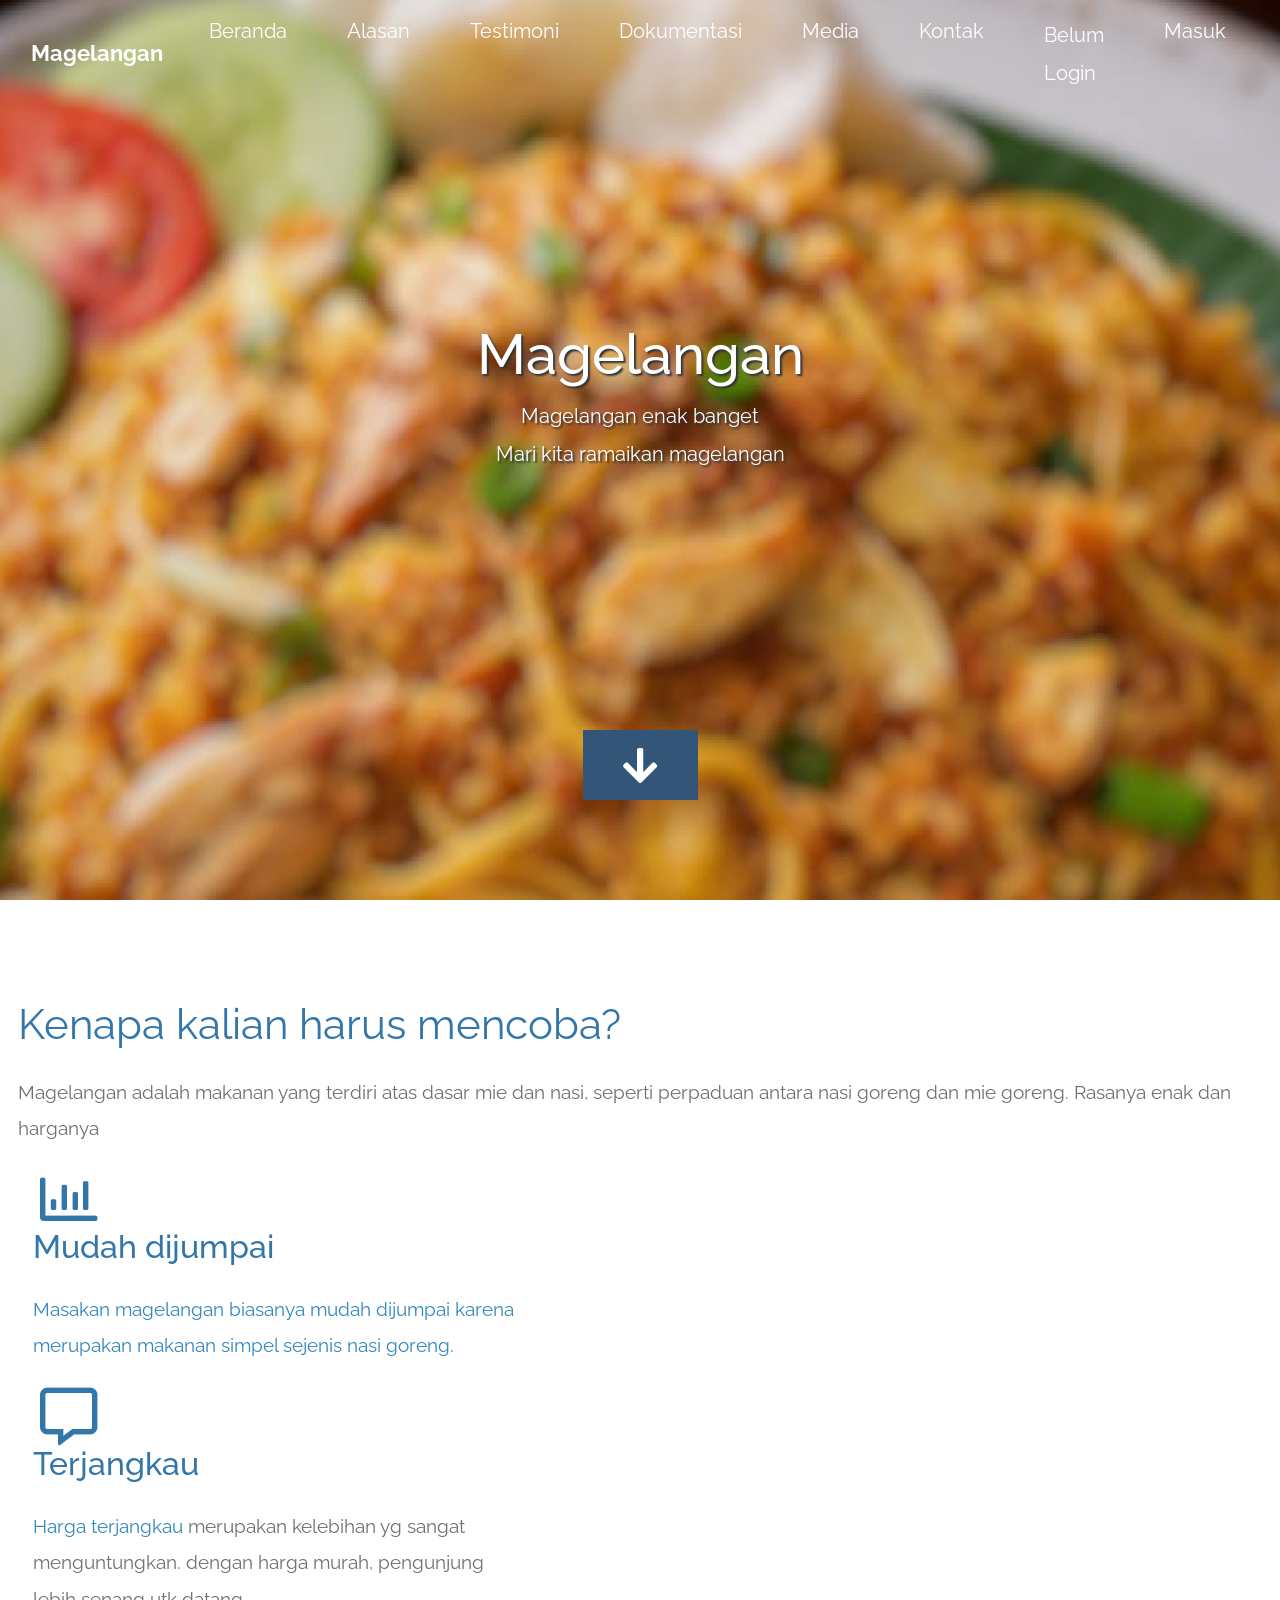
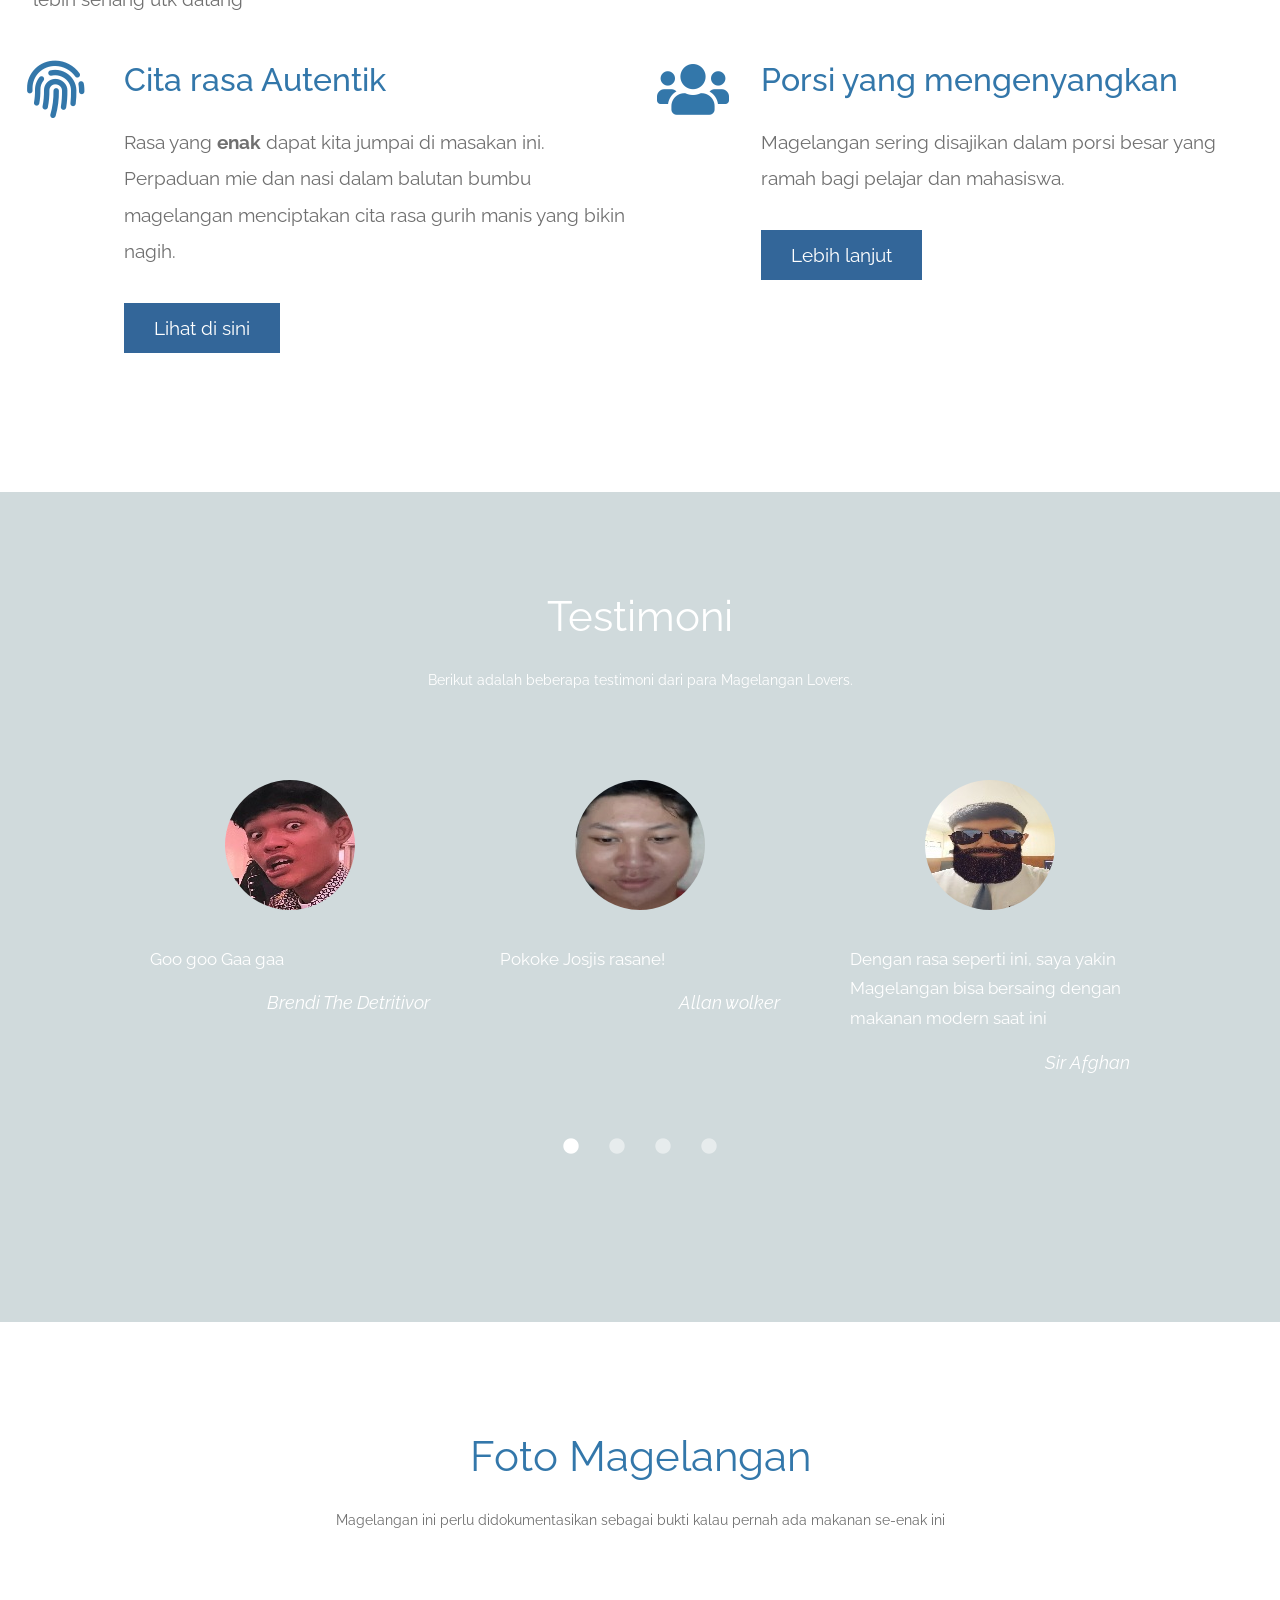
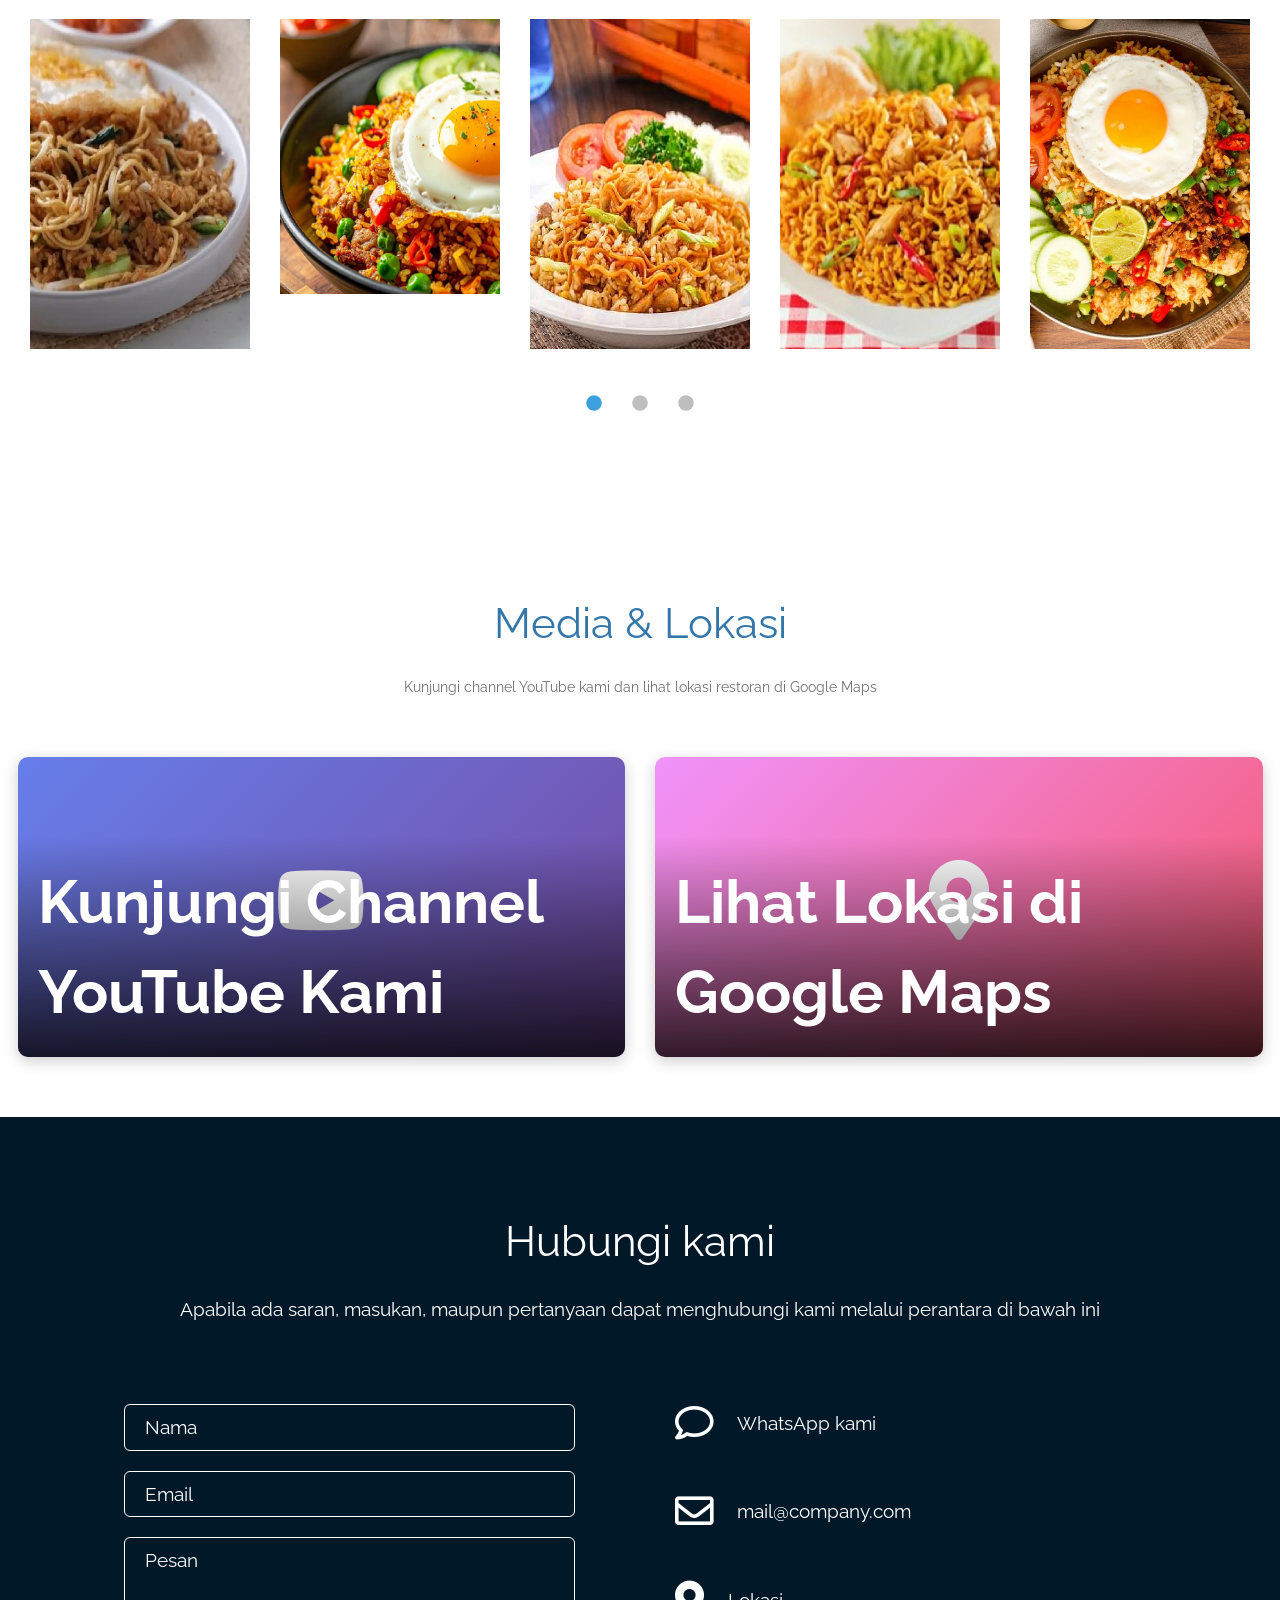
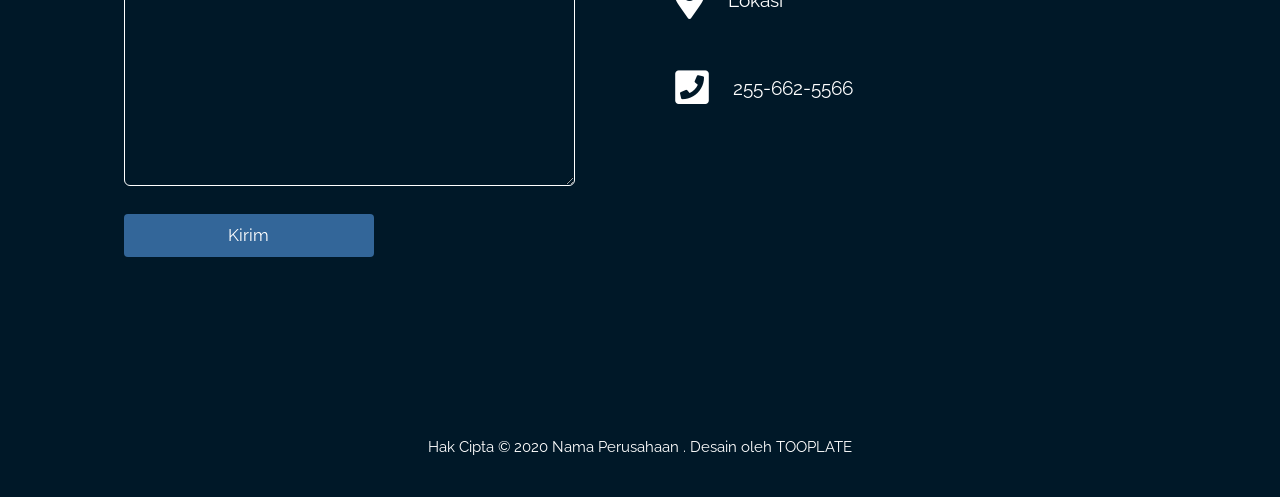
==== index.html @ ec965d28 "Tambahkan section Media & Lokasi dengan link YouTube dan Google Maps" ====
<!DOCTYPE html>
<html lang="id">
  <head>
    <meta charset="UTF-8" />
    <meta name="viewport" content="width=device-width, initial-scale=1.0" />
    <meta http-equiv="X-UA-Compatible" content="ie=edge" />
    <title>Website TA </title>
    <link rel="stylesheet" href="fontawesome-5.5/css/all.min.css" />
    <link rel="stylesheet" href="slick/slick.css">
    <link rel="stylesheet" href="slick/slick-theme.css">
    <link rel="stylesheet" href="magnific-popup/magnific-popup.css">
    <link rel="stylesheet" href="css/bootstrap.min.css" />
    <link rel="stylesheet" href="css/tooplate-infinite-loop.css" />
<!--
Tooplate 2117 Infinite Loop
https://www.tooplate.com/view/2117-infinite-loop
-->
    <style>
      /* Tambahan styling untuk section media */
      #media {
        padding-top: 60px;
        padding-bottom: 60px;
      }
      .media-container {
        display: grid;
        grid-template-columns: 1fr 1fr;
        gap: 30px;
        margin-top: 40px;
      }
      .media-item {
        position: relative;
        overflow: hidden;
        border-radius: 10px;
        box-shadow: 0 4px 15px rgba(0, 0, 0, 0.2);
        cursor: pointer;
        transition: transform 0.3s ease;
      }
      .media-item:hover {
        transform: scale(1.05);
      }
      .media-item iframe,
      .media-thumbnail {
        width: 100%;
        height: 300px;
        border: none;
      }
      .media-thumbnail {
        display: flex;
        align-items: center;
        justify-content: center;
        background-color: #f0f0f0;
        font-size: 60px;
        cursor: pointer;
        position: relative;
      }
      .media-thumbnail:hover::after {
        content: '';
        position: absolute;
        width: 100%;
        height: 100%;
        background-color: rgba(0, 0, 0, 0.2);
      }
      .media-label {
        position: absolute;
        bottom: 0;
        left: 0;
        right: 0;
        background: linear-gradient(to top, rgba(0, 0, 0, 0.8), transparent);
        color: white;
        padding: 20px;
        font-weight: bold;
      }
      @media (max-width: 768px) {
        .media-container {
          grid-template-columns: 1fr;
        }
      }
    </style>
    <script>
      function goLogin() {
        window.location.href = "login/index.html";
      }

      function keluar() {
        localStorage.removeItem("username");
        location.reload();
      }
    </script>
  </head>
  <body>    
    <!-- Hero section -->
    <section id="infinite" class="text-white tm-font-big tm-parallax">
      <!-- Navigation -->
      <nav class="navbar navbar-expand-md tm-navbar" id="tmNav">              
        <div class="container">   
          <div class="tm-next">
              <a href="#infinite" class="navbar-brand">Magelangan</a>
          </div>             
            
          <button class="navbar-toggler" type="button" data-toggle="collapse" data-target="#navbarSupportedContent" aria-controls="navbarSupportedContent" aria-expanded="false" aria-label="Beralih nav[...]
            <i class="fas fa-bars navbar-toggler-icon"></i>
          </button>
          <div class="collapse navbar-collapse" id="navbarSupportedContent">
            <ul class="navbar-nav ml-auto">
              <li class="nav-item">
                  <a class="nav-link tm-nav-link" href="#infinite">Beranda</a>
              </li>
              <li class="nav-item">
                  <a class="nav-link tm-nav-link" href="#whatwedo">Alasan</a>
              </li>
              <li class="nav-item">
                <a class="nav-link tm-nav-link" href="#testimonials">Testimoni</a>
              </li>
              <li class="nav-item">
                  <a class="nav-link tm-nav-link" href="#gallery">Dokumentasi</a>
              </li>
              <li class="nav-item">
                  <a class="nav-link tm-nav-link" href="#media">Media</a>
              </li>
              <li class="nav-item">
                  <a class="nav-link tm-nav-link" href="#contact">Kontak</a>
              </li>  
              <li class="nav-item">
                <p id="userInfo" class="nav-link tm-nav-link">Belum Login</p>
              </li>
              <li class="nav-item" id="authArea">
                <button onclick="goLogin()" class="nav-link tm-nav-link">Masuk</button>
              </li>
            </ul>
          </div>        
        </div>
      </nav>
      
      <div class="text-center tm-hero-text-container">
        <div class="tm-hero-text-container-inner">
            <h2 class="tm-hero-title">Magelangan</h2>
            <p class="tm-hero-subtitle">
             Magelangan enak banget
              <br>Mari kita ramaikan magelangan
            </p>
        </div>        
      </div>

      <div class="tm-next tm-intro-next">
        <a href="#whatwedo" class="text-center tm-down-arrow-link">
          <i class="fas fa-2x fa-arrow-down tm-down-arrow"></i>
        </a>
      </div>      
    </section>

    <section id="whatwedo" class="tm-section-pad-top">
      
      <div class="container">

            <div class="row tm-content-box"><!-- baris pertama -->
                <div class="col-lg-12 col-xl-12">
                    <div class="tm-intro-text-container">
                        <h2 class="tm-text-primary mb-4 tm-section-title">Kenapa kalian harus mencoba?</h2>
                        <p class="mb-4 tm-intro-text">
                          Magelangan adalah makanan yang terdiri atas dasar mie dan nasi, seperti perpaduan antara nasi goreng dan mie goreng. Rasanya enak dan harganya<a href="https://fb.com/toop[...[...]
                    </div>
                </div>

            </div><!-- baris pertama -->
            
            <div class="row tm-content-box"><!-- baris kedua -->
        		<div class="col-lg-1">
                    <i class="far fa-3x fa-chart-bar text-center tm-icon"></i>
                </div>
                <div class="col-lg-5">
                    <div class="tm-intro-text-container">
                        <h2 class="tm-text-primary mb-4">Mudah dijumpai</h2>
                        <p class="mb-4 tm-intro-text">
                          Masakan magelangan biasanya mudah dijumpai karena merupakan makanan simpel sejenis nasi goreng.</p>
                    </div>
                </div>
                
                <div class="col-lg-1">
                    <i class="far fa-3x fa-comment-alt text-center tm-icon"></i>
                </div>
                <div class="col-lg-5">
                    <div class="tm-intro-text-container">
                        <h2 class="tm-text-primary mb-4">Terjangkau</h2>
                        <p class="mb-4 tm-intro-text">
                          Harga <a rel="nofollow" href="https://www.pexels.com">terjangkau</a> merupakan kelebihan yg sangat menguntungkan. dengan harga murah, pengunjung lebih senang utk datang</p>
                    </div>
                </div>

            </div><!-- baris kedua -->
            
            <div class="row tm-content-box"><!-- baris ketiga -->
        		<div class="col-lg-1">
                    <i class="fas fa-3x fa-fingerprint text-center tm-icon"></i>
                </div>
                <div class="col-lg-5">
                    <div class="tm-intro-text-container">
                        <h2 class="tm-text-primary mb-4">Cita rasa Autentik</h2>
                        <p class="mb-4 tm-intro-text">
                      Rasa yang <strong>enak</strong> dapat kita jumpai di masakan ini. Perpaduan mie dan nasi dalam balutan bumbu magelangan menciptakan cita rasa gurih manis yang bikin nagih.</p>
                          
                          <div class="tm-continue">
                            <a href="#testimonials" class="tm-intro-text tm-btn-primary">Lihat di sini</a>
                        </div>
                    </div>
                </div>
                
                <div class="col-lg-1">
                    <i class="fas fa-3x fa-users text-center tm-icon"></i>
                </div>
                <div class="col-lg-5">
                    <div class="tm-intro-text-container">
                      <h2 class="tm-text-primary mb-4">Porsi yang mengenyangkan</h2>
                        <p class="mb-4 tm-intro-text">
                      Magelangan sering disajikan dalam porsi besar yang ramah bagi pelajar dan mahasiswa.</p>
                          
                          <div class="tm-continue">
                            <a href="#testimonials" class="tm-intro-text tm-btn-primary">Lebih lanjut</a>
                        </div>
                    </div>
                </div>

            </div><!-- baris ketiga -->

        </div>
      
    </section>
    
    <section id="testimonials" class="tm-section-pad-top tm-parallax-2">      
      <div class="container tm-testimonials-content">
        <div class="row">
          <div class="col-lg-12 tm-content-box">
            <h2 class="text-white text-center mb-4 tm-section-title">Testimoni</h2>
            <p class="mx-auto tm-section-desc text-center">
               Berikut adalah beberapa testimoni dari para Magelangan Lovers.
              </p>
            <div class="mx-auto tm-gallery-container tm-gallery-container-2">
              <div class="tm-testimonials-carousel">
                <figure class="tm-testimonial-item">
                  <img src="img/testimonial-img-01.jpg" alt="Gambar" class="img-fluid mx-auto">
                  <blockquote>Goo goo Gaa gaa</blockquote>
                  <figcaption>Brendi The Detritivor</figcaption>
                </figure>

                <figure class="tm-testimonial-item">
                  <img src="img/testimonial-img-05.jpg" alt="Gambar" class="img-fluid mx-auto">
                  <blockquote>Pokoke Josjis rasane!</blockquote>
                  <figcaption>Allan wolker</figcaption>
                </figure>

                <figure class="tm-testimonial-item">
                  <img src="img/testimonial-img-03.jpg" alt="Gambar" class="img-fluid mx-auto">
                  <blockquote>Dengan rasa seperti ini, saya yakin Magelangan bisa bersaing dengan makanan modern saat ini</blockquote>
                  <figcaption>Sir Afghan</figcaption>
                </figure>

                <figure class="tm-testimonial-item">
                  <img src="img/testimonial-img-04.jpg" alt="Gambar" class="img-fluid mx-auto">
                  <blockquote>Enak.</blockquote>
                  <figcaption>AMUUMMNG</figcaption>
                </figure>

                <figure class="tm-testimonial-item">
                  <img src="img/testimonial-img-02.jpg" alt="Gambar" class="img-fluid mx-auto">
                  <blockquote>Enak apalagi kalo banyak mienya</blockquote>
                  <figcaption>Abueng</figcaption>
                </figure>

                
                <figure class="tm-testimonial-item">
                  <img src="img/testimonial-img-06.jpg" alt="Gambar" class="img-fluid mx-auto">
                  <blockquote>Nikmatnya serasa di Surga..</blockquote>
                  <figcaption>Apun</figcaption>
                </figure>
              </div>
            </div>
          </div>
        </div>
      </div>
      <div class="tm-bg-overlay"></div>
    </section>
    
    <section id="gallery" class="tm-section-pad-top">
      <div class="container tm-container-gallery">
        <div class="row">
          <div class="text-center col-12">
              <h2 class="tm-text-primary tm-section-title mb-4">Foto Magelangan</h2>
              <p class="mx-auto tm-section-desc">
                Magelangan ini perlu didokumentasikan sebagai bukti kalau pernah ada makanan se-enak ini
              </p>
          </div>            
        </div>
        <div class="row">
            <div class="col-12">
                <div class="mx-auto tm-gallery-container">
                    <div class="grid tm-gallery">
                      <a href="img/gallery-img-01.jpg">
                        <figure class="effect-honey tm-gallery-item">
                          <img src="img/gallery-tn-01.jpg" alt="Gambar 1" class="img-fluid">
                          <figcaption>
                            <h2><i><span>Magelangan!</span></i></h2>
                          </figcaption>
                        </figure>
                      </a>
                      <a href="img/gallery-img-02.jpg">
                        <figure class="effect-honey tm-gallery-item">
                          <img src="img/gallery-tn-02.jpg" alt="Gambar 2" class="img-fluid">
                          <figcaption>
                            <h2><i><span>Magelangan!</span></i></h2>
                          </figcaption>
                        </figure>
                      </a>
                      <a href="img/gallery-img-03.jpg">
                        <figure class="effect-honey tm-gallery-item">
                          <img src="img/gallery-tn-03.jpg" alt="Gambar 3" class="img-fluid">
                          <figcaption>
                            <h2><i><span>Magelangan!</span></i></h2>
                          </figcaption>
                        </figure>
                      </a>
                      <a href="img/gallery-img-04.jpg">
                        <figure class="effect-honey tm-gallery-item">
                          <img src="img/gallery-tn-04.jpg" alt="Gambar 4" class="img-fluid">
                          <figcaption>
                            <h2><i><span>Magelangan!</span></i></h2>
                          </figcaption>
                        </figure>
                      </a>
                      <a href="img/gallery-img-05.jpg">
                        <figure class="effect-honey tm-gallery-item">
                          <img src="img/gallery-tn-05.jpg" alt="Gambar 5" class="img-fluid">
                          <figcaption>
                            <h2><i><span>Magelangan!</span></i></h2>
                          </figcaption>
                        </figure>
                      </a>
                      <a href="img/gallery-img-06.jpg">
                        <figure class="effect-honey tm-gallery-item">
                          <img src="img/gallery-tn-06.jpg" alt="Gambar 6" class="img-fluid">
                          <figcaption>
                            <h2><i><span>Magelangan!</span></i></h2>
                          </figcaption>
                        </figure>
                      </a>
                      <a href="img/gallery-img-01.jpg">
                        <figure class="effect-honey tm-gallery-item">
                          <img src="img/gallery-tn-01.jpg" alt="Gambar 7" class="img-fluid">
                          <figcaption>
                            <h2><i><span>Magelangan!</span></i></h2>
                          </figcaption>
                        </figure>
                      </a>
                      <a href="img/gallery-img-02.jpg">
                        <figure class="effect-honey tm-gallery-item">
                          <img src="img/gallery-tn-02.jpg" alt="Gambar 8" class="img-fluid">
                          <figcaption>
                            <h2><i><span>Magelangan!</span></i></h2>
                          </figcaption>
                        </figure>
                      </a>
                    </div>
                </div>                
            </div>        
          </div>
      </div>
    </section>

    <!-- Media & Lokasi Section -->
    <section id="media" class="tm-section-pad-top">
      <div class="container">
        <div class="row">
          <div class="text-center col-12">
              <h2 class="tm-text-primary tm-section-title mb-4">Media & Lokasi</h2>
              <p class="mx-auto tm-section-desc">
                Kunjungi channel YouTube kami dan lihat lokasi restoran di Google Maps
              </p>
          </div>            
        </div>
        <div class="media-container">
          <!-- YouTube Video -->
          <div class="media-item">
            <a href="https://www.youtube.com/channel/YOUR_CHANNEL_ID" target="_blank" rel="noopener noreferrer">
              <div class="media-thumbnail" style="background: linear-gradient(135deg, #667eea 0%, #764ba2 100%);">
                <div>
                  <i class="fab fa-youtube" style="font-size: 80px; color: white;"></i>
                  <div class="media-label">Kunjungi Channel YouTube Kami</div>
                </div>
              </div>
            </a>
          </div>

          <!-- Google Maps -->
          <div class="media-item">
            <a href="https://maps.app.goo.gl/4rQgJDX3wie8hFy69" target="_blank" rel="noopener noreferrer">
              <div class="media-thumbnail" style="background: linear-gradient(135deg, #f093fb 0%, #f5576c 100%);">
                <div>
                  <i class="fas fa-map-marker-alt" style="font-size: 80px; color: white;"></i>
                  <div class="media-label">Lihat Lokasi di Google Maps</div>
                </div>
              </div>
            </a>
          </div>
        </div>
      </div>
    </section>

    <!-- Kontak -->
    <section id="contact" class="tm-section-pad-top tm-parallax-2">
    
      <div class="container tm-container-contact">
        
        <div class="row">
            
            <div class="text-center col-12">
                <h2 class="tm-section-title mb-4">Hubungi kami</h2>
                <p class="mb-5">
                  Apabila ada saran, masukan, maupun pertanyaan dapat menghubungi kami melalui perantara di bawah ini
                </p><br>
            </div>
            
            <div class="col-sm-12 col-md-6">
              <form action="" method="get">
                <input id="name" name="name" type="text" placeholder="Nama" class="tm-input" required />
                <input id="email" name="email" type="email" placeholder="Email" class="tm-input" required />
                <textarea id="message" name="message" rows="8" placeholder="Pesan" class="tm-input" required></textarea>
                <button type="submit" class="btn tm-btn-submit">Kirim</button>
              </form>
            </div>
            
            <div class="col-sm-12 col-md-6">

                <div class="contact-item">
                  <a rel="nofollow" href="wa.me/08132769992" class="item-link">
                      <i class="far fa-2x fa-comment mr-4"></i>
                      <span class="mb-0">WhatsApp kami</span>
                  </a>              
                </div>
                
                <div class="contact-item">
                  <a rel="nofollow" href="mailto:mail@company.com" class="item-link">
                      <i class="far fa-2x fa-envelope mr-4"></i>
                      <span class="mb-0">mail@company.com</span>
                  </a>              
                </div>
                
                <div class="contact-item">
                  <a rel="nofollow" href="https://maps.app.goo.gl/4rQgJDX3wie8hFy69" class="item-link">
                      <i class="fas fa-2x fa-map-marker-alt mr-4"></i>
                      <span class="mb-0">Lokasi</span>
                  </a>              
                </div>
                
                <div class="contact-item">
                  <a rel="nofollow" href="tel:0100200340" class="item-link">
                      <i class="fas fa-2x fa-phone-square mr-4"></i>
                      <span class="mb-0">255-662-5566</span>
                  </a>              
                </div>
                
                <div class="contact-item">&nbsp;</div>
            
            </div>
            
            
        </div><!-- akhir baris -->
        
      </div>

      	<footer class="text-center small tm-footer">
          <p class="mb-0">
          Hak Cipta &copy; 2020 Nama Perusahaan 
          
          . <a rel="nofollow" href="https://www.tooplate.com" title="Template HTML">Desain oleh TOOPLATE</a></p>
        </footer>

    </section>
    
    <script src="js/jquery-1.9.1.min.js"></script>     
    <script src="slick/slick.min.js"></script>
    <script src="magnific-popup/jquery.magnific-popup.min.js"></script>
    <script src="js/easing.min.js"></script>
    <script src="js/jquery.singlePageNav.min.js"></script>     
    <script src="js/bootstrap.min.js"></script> 
    <script>



      function getOffSet(){
        var _offset = 450;
        var windowHeight = window.innerHeight;

        if(windowHeight > 500) {
          _offset = 400;
        } 
        if(windowHeight > 680) {
          _offset = 300
        }
        if(windowHeight > 830) {
          _offset = 210;
        }

        return _offset;
      }

      function setParallaxPosition($doc, multiplier, $object){
        var offset = getOffSet();
        var from_top = $doc.scrollTop(),
          bg_css = 'center ' +(multiplier * from_top - offset) + 'px';
        $object.css({"background-position" : bg_css });
      }

      // Fungsi Parallax
      // Diadaptasi dari https://codepen.io/roborich/pen/wpAsm        
      var background_image_parallax = function($object, multiplier, forceSet){
        multiplier = typeof multiplier !== 'undefined' ? multiplier : 0.5;
        multiplier = 1 - multiplier;
        var $doc = $(document);
        // $object.css({"background-attatchment" : "fixed"});

        if(forceSet) {
          setParallaxPosition($doc, multiplier, $object);
        } else {
          $(window).scroll(function(){          
            setParallaxPosition($doc, multiplier, $object);
          });
        }
      };

      var background_image_parallax_2 = function($object, multiplier){
        multiplier = typeof multiplier !== 'undefined' ? multiplier : 0.5;
        multiplier = 1 - multiplier;
        var $doc = $(document);
        $object.css({"background-attachment" : "fixed"});
        
        $(window).scroll(function(){
          if($(window).width() > 768) {
            var firstTop = $object.offset().top,
                pos = $(window).scrollTop(),
                yPos = Math.round((multiplier * (firstTop - pos)) - 186);              

            var bg_css = 'center ' + yPos + 'px';

            $object.css({"background-position" : bg_css });
          } else {
            $object.css({"background-position" : "center" });
          }
        });
      };
      
      $(function(){
        // Bagian Hero - Parallax Latar Belakang
        background_image_parallax($(".tm-parallax"), 0.30, false);
        background_image_parallax_2($("#contact"), 0.80);   
        background_image_parallax_2($("#testimonials"), 0.80);   
        
        // Tangani pengubahan ukuran jendela
        window.addEventListener('resize', function(){
          background_image_parallax($(".tm-parallax"), 0.30, true);
        }, true);

        // Deteksi scroll jendela dan perbarui navbar
        $(window).scroll(function(e){          
          if($(document).scrollTop() > 120) {
            $('.tm-navbar').addClass("scroll");
          } else {
            $('.tm-navbar').removeClass("scroll");
          }
        });
        
        // Tutup menu mobile setelah klik 
        $('#tmNav a').on('click', function(){
          $('.navbar-collapse').removeClass('show'); 
        })

        // Gulir ke bagian yang sesuai dengan animasi
        $('#tmNav').singlePageNav({
          'easing': 'easeInOutExpo',
          'speed': 600
        });        
        
        // Tambahkan scrolling halus ke semua tautan
        // https://www.w3schools.com/howto/howto_css_smooth_scroll.asp
        $("a").on('click', function(event) {
          if (this.hash !== "") {
            event.preventDefault();
            var hash = this.hash;

            $('html, body').animate({
              scrollTop: $(hash).offset().top
            }, 600, 'easeInOutExpo', function(){
              window.location.hash = hash;
            });
          } // Akhir if
        });

  

        // Pop up
        $('.tm-gallery').magnificPopup({
          delegate: 'a',
          type: 'image',
          gallery: { enabled: true }
        });

        $('.tm-testimonials-carousel').slick({
          dots: true,
          prevArrow: false,
          nextArrow: false,
          infinite: false,
          slidesToShow: 3,
          slidesToScroll: 1,
          responsive: [
            {
              breakpoint: 992,
              settings: {
                slidesToShow: 2
              }
            },
            {
              breakpoint: 768,
              settings: {
                slidesToShow: 2
              }
            }, 
            {
              breakpoint: 480,
              settings: {
                  slidesToShow: 1
              }                 
            }
          ]
        });

        // Galeri
        $('.tm-gallery').slick({
          dots: true,
          infinite: false,
          slidesToShow: 5,
          slidesToScroll: 2,
          responsive: [
          {
            breakpoint: 1199,
            settings: {
              slidesToShow: 4,
              slidesToScroll: 2
            }
          },
          {
            breakpoint: 991,
            settings: {
              slidesToShow: 3,
              slidesToScroll: 2
            }
          },
          {
            breakpoint: 767,
            settings: {
              slidesToShow: 2,
              slidesToScroll: 1
            }
          },
          {
            breakpoint: 480,
            settings: {
              slidesToShow: 1,
              slidesToScroll: 1
            }
          }
        ]
        });
      });


      
    </script>

    <script src="login/js/welcome.js"></script>
  </body>
</html>
---- css/tooplate-infinite-loop.css ----
/*

Tooplate 2117 Infinite Loop

https://www.tooplate.com/view/2117-infinite-loop

*/

@import url("https://fonts.googleapis.com/css?family=Raleway:100,300,400,500,700,900");

body {
	font-family: "Raleway", sans-serif;
	font-size: 1.2em;
  color: #707070;
  margin: 0;
  padding: 0;
  overflow-x: hidden;
}
a {
  transition: all 0.3s ease;
  color: #38B;
}

a:hover,
a:focus {
  text-decoration: none;
  color: #D40;
}

a:focus {
  outline: none;
}

.btn {
  padding: 8px 32px;
}

.btn:hover {
  background-color: #ced4da;
}

blockquote {
  font-size: 0.86em;
  line-height: 1.8em;
}

.tm-section-pad-top {
  padding-top: 80px;
  padding-bottom: 40px;
}

.tm-content-box {
  padding-top: 20px;
  padding-bottom: 40px;
}

.tm-text-primary {
  color: #37A;
}

.tm-font-big {
  font-size: 1.25rem;
}

.tm-btn-primary {
  color: white;
  background-color: #369;
  padding: 14px 30px;
}

.tm-btn-primary:hover,
.tm-btn-primary:focus {
  color: white;
  background-color: #38B;
}

/* Navbar */

.tm-navbar {
  position: fixed;
  width: 100%;
  z-index: 1000;
  background-color: transparent;
  transition: all 0.3s ease;
}

.tm-navbar.scroll {
  background-color: white;
  border-bottom: 1px solid #e9ecef;
}

.navbar-brand {
  color: white;
  font-size: 1.4rem;
  font-weight: bold;
}

.navbar-brand:hover,
.tm-navbar.scroll .navbar-brand:hover {
  color: #38B;
}

.tm-navbar.scroll .navbar-brand {
  color: #369;
}

.nav-item {
  list-style: none;
}

.tm-nav-link {
  color: white;
  background: none;
  border: none;
  cursor: pointer;
  font-size: inherit;
  font-family: inherit;
  padding: 0.5rem 0;
  display: block;
  margin: 0;
}

.tm-navbar.scroll .tm-nav-link {
  color: #369;
}

.tm-navbar.scroll .tm-nav-link:hover,
.tm-navbar.scroll .tm-nav-link.current,
.tm-nav-link:hover {
  color: #FFF;
  background-color: #369;
  padding: 0.5rem 1rem;
}

#userInfo {
  color: white;
  margin: 0;
  padding: 0.5rem 0;
  display: block;
}

.tm-navbar.scroll #userInfo {
  color: #369;
}

#authArea button {
  all: unset;
  color: white;
  background: none;
  border: none;
  cursor: pointer;
  font-size: inherit;
  font-family: inherit;
  padding: 0.5rem 0;
  display: block;
  margin: 0;
}

.tm-navbar.scroll #authArea button {
  color: #369;
}

.tm-navbar.scroll #authArea button:hover,
#authArea button:hover {
  color: #FFF;
  background-color: #369;
  padding: 0.5rem 1rem;
}

.navbar-toggler {
  border: 1px solid white;
  padding-left: 10px;
  padding-right: 10px;
}

.navbar-toggler-icon {
  color: white;
  padding-top: 6px;
}

.tm-navbar.scroll .navbar-toggler {
  border: 1px solid #707070;
}

.tm-navbar.scroll .navbar-toggler-icon {
  color: #707070;
}

/* Hero */

#infinite {
	background-color: #222;
  background-image: url(../img/infinite-loop-01.jpg);
  background-repeat: no-repeat;
  height: 100vh;
  min-height: 375px;
  position: relative;
}

@media (min-height: 600px) and (min-width: 1920px) {
  #infinite {
    background-size: cover;
  }
}

@media (min-height: 830px) {
  #infinite {
    background-position: center -210px;
  }
}

@media (min-height: 680px) and (max-height: 829px) {
  #infinite {
    background-position: center -300px;
  }
}

@media (min-height: 500px) and (max-height: 679px) {
  #infinite {
    background-position: center -400px;
  }
}

@media (max-height: 499px) {
  #infinite {
    background-position: center -450px;
  }
}

.tm-hero-text-container {
  width: 100%;
  height: 100%;
  display: flex;
  flex-flow: column;
  justify-content: center;
}

.tm-hero-text-container-inner {
  margin-top: -90px;
}

.tm-hero-title {
  font-size: 3.5rem;
  text-shadow: 2px 2px 2px #333;
}

.tm-hero-subtitle {
  text-shadow: 2px 2px 2px #333;
}

.tm-intro-next {
  position: absolute;
  bottom: 100px;
  left: 0;
  right: 0;
}

@media (max-height: 480px) {
  .tm-hero-text-container-inner {
    margin-top: -40px;
  }

  .tm-intro-next {
    bottom: 20px;
  }
}

.tm-down-arrow-link {
  display: block;
  margin-top: 18%;
}

.tm-down-arrow {
  	color: #FFF;
    cursor: pointer;
    background: #357;
    padding: 15px 40px;
    transition: all 0.3s ease;
}

.tm-down-arrow:hover,
.tm-down-arrow:focus {
  color: #FFF;
  background: #37A;
  padding: 20px 50px;
}

/* Introduction */

#introduction {
  padding-bottom: 100px;
}

.tm-section-title {
  font-size: 2.6rem;
  font-weight: normal;
}

.tm-intro-text {
  font-size: 1.2rem;
}

.tm-icon {
  display: block;
  color: #37A;
}

.tm-continue {
	padding: 20px 0 30px 0;
}

/* Testimonials */
#testimonials {
  color: white;
  background-image: url(../img/infinite-loop-02.jpg);
  background-size: cover;
  background-repeat: no-repeat;
  background-size: 100%;
  position: relative;
}

@media (max-width: 991px) {
  #testimonials {
    background-image: url(../img/infinite-loop-02-mobile.jpg);
  }
}

.tm-testimonials-content {
  position: relative;
  z-index: 100;
}

.tm-bg-overlay {
  width: 100%;
  height: 100%;
  background: rgba(20, 70, 80, 0.2);
  position: absolute;
  top: 0;
  left: 0;
  right: 0;
  bottom: 0;
  z-index: 0;
}

.tm-testimonials-carousel {
  max-width: 1050px;
  margin: 0 auto;
}

.tm-testimonial-item {
  max-width: 290px;
  margin-left: 35px;
  margin-right: 35px;
}

.tm-testimonial-item img {
  border-radius: 50%;
  margin-bottom: 35px;
}

.tm-testimonial-item figcaption {
  text-align: right;
  font-style: italic;
  font-size: 1.1rem;
}

/* Work */

.tm-section-desc {
  max-width: 650px;
  width: 100%;
  font-size: 0.9rem;
}

.tm-gallery-container {
  padding-top: 70px;
  padding-bottom: 120px;
}

.tm-gallery-item {
  margin: 0 15px;
}

.slick-dots {
  bottom: -65px;
}

.slick-dots li {
  margin: 0 13px;
}

.slick-dots li button:hover:before,
.slick-dots li button:focus:before,
.slick-dots li.slick-active button:before {
  opacity: 1;
  color: #3ba0dd;
}

.tm-testimonials-carousel .slick-dots li button:before {
  color: white;
  opacity: 0.5;
}

.tm-testimonials-carousel .slick-dots li button:hover:before,
.tm-testimonials-carousel .slick-dots li button:focus:before,
.tm-testimonials-carousel .slick-dots li.slick-active button:before {
  color: white;
  opacity: 1;
}

.slick-dots li button:before {
  font-size: 18px;
}

/* Hover Effect */
/* Common style */
.grid figure {
  position: relative;
  float: left;
  overflow: hidden;
  background: #3085a3;
  text-align: center;
  cursor: pointer;
}

.grid figure img {
  position: relative;
  display: block;
  min-height: 100%;
  max-width: 100%;
  opacity: 0.8;
}

.grid figure figcaption {
  padding: 2em;
  color: #fff;
  text-transform: uppercase;
  font-size: 1.25em;
  -webkit-backface-visibility: hidden;
  backface-visibility: hidden;
}

.grid figure figcaption::before,
.grid figure figcaption::after {
  pointer-events: none;
}

.grid figure figcaption,
.grid figure figcaption > a {
  position: absolute;
  top: 0;
  left: 0;
  width: 100%;
  height: 100%;
}

/* Anchor will cover the whole item by default */
/* For some effects it will show as a button */
.grid figure figcaption > a {
  z-index: 1000;
  text-indent: 200%;
  white-space: nowrap;
  font-size: 0;
  opacity: 0;
}

.grid figure h2 {
  word-spacing: -0.15em;
  font-size: 0.9em;
  font-weight: 300;
}

.grid figure h2 span {
  font-weight: 600;
}

.grid figure h2,
.grid figure p {
  margin: 0;
}

.grid figure p {
  letter-spacing: 1px;
  font-size: 68.5%;
}

/*---------------*/
/***** Honey *****/
/*---------------*/

figure.effect-honey {
  background: #4a3753;
  max-width: 220px;
}

figure.effect-honey img {
  opacity: 1;
  -webkit-transition: opacity 0.35s;
  transition: opacity 0.35s;
}

figure.effect-honey:hover img {
  opacity: 0.4;
}

figure.effect-honey figcaption::before {
  position: absolute;
  bottom: 0;
  left: 0;
  width: 100%;
  height: 10px;
  background: #38C;
  content: "";
  -webkit-transform: translate3d(0, 10px, 0);
  transform: translate3d(0, 10px, 0);
}

figure.effect-honey h2 {
  position: absolute;
  bottom: 0;
  left: 0;
  padding: 1em 1.5em;
  width: 100%;
  text-align: left;
  -webkit-transform: translate3d(0, -30px, 0);
  transform: translate3d(0, -30px, 0);
}

figure.effect-honey h2 i {
  font-style: normal;
  opacity: 0;
  -webkit-transition: opacity 0.35s, -webkit-transform 0.35s;
  transition: opacity 0.35s, transform 0.35s;
  -webkit-transform: translate3d(0, -30px, 0);
  transform: translate3d(0, -30px, 0);
}

figure.effect-honey figcaption::before,
figure.effect-honey h2 {
  -webkit-transition: -webkit-transform 0.35s;
  transition: transform 0.35s;
}

figure.effect-honey:hover figcaption::before,
figure.effect-honey:hover h2,
figure.effect-honey:hover h2 i {
  opacity: 1;
  -webkit-transform: translate3d(0, 0, 0);
  transform: translate3d(0, 0, 0);
}

.tm-container-gallery {
	padding-top: 30px;
	}

/* Contact */

#contact {
  color: white;
  background-color: #001828;
  background-image: url(../img/infinite-loop-03.jpg);
  background-position: center;
  background-repeat: no-repeat;
  min-height: 980px;
  position: relative;
  padding-bottom: 50px;
  padding-top: 100px;
}

.contact-item {
  margin-left: 20px;
  margin-bottom: 50px;
}

.item-link {
  display: flex;
  align-items: center;
}

.item-link i,
.item-link span {
  color: white;
  transition: all 0.3s ease;
}

.item-link:hover i,
.item-link:hover span {
  color: #3496d8;
}

.tm-input {
	margin: 0 0 20px 0;
	width: 90%;
  padding: 8px 20px;
  border-radius: 6px;
  border: 1px solid white;
  background: transparent;
  color: white;
}

.tm-btn-submit {
	font-size: 0.9em;
	color: #fff;
	background-color: #369;
	width: 50%;
	margin-bottom: 60px;
}

.tm-btn-submit:hover {
	color: #fff;
	background-color: #38B;
}

::placeholder {
  /* Chrome, Firefox, Opera, Safari 10.1+ */
  color: white;
  opacity: 1; /* Firefox */
}

:-ms-input-placeholder {
  /* Internet Explorer 10-11 */
  color: white;
}

::-ms-input-placeholder {
  /* Microsoft Edge */
  color: white;
}

.tm-footer {
  position: absolute;
  bottom: 35px;
  left: 0;
  right: 0;
  padding: 0 15px;
}

.tm-footer a {
	color: #fff;
}

.tm-footer a:hover {
	color: #9CF;
}

.tm-footer-link {
  color: white;
}

.tm-footer-link:hover,
.tm-footer-link:focus {
  color: #38B;
  text-decoration: none;
}

p {
  line-height: 1.9;
}

@media (min-width: 768px) {
  .tm-intro-text-container {
    padding-left: 0px;
  }

  .navbar-expand-md .navbar-nav .nav-link {
    padding-right: 30px;
    padding-left: 30px;
  }

  .navbar-expand-md .navbar-nav .tm-nav-link {
    padding-right: 30px;
    padding-left: 30px;
  }

  #userInfo {
    padding-right: 30px;
    padding-left: 30px;
  }

  #authArea button {
    padding-right: 30px;
    padding-left: 30px;
  }
}

@media (min-width: 1200px) {
  .container {
    max-width: 1275px;
  }

  .tm-container-gallery {
    max-width: 1290px;
  }

  .tm-container-contact {
    max-width: 1063px;
  }
}

@media (max-width: 991px) {
  .tm-intro-text-container {
    padding-left: 15px;
    padding-top: 30px;
    max-width: 600px;
    margin-left: auto;
    margin-right: auto;
  }

  .tm-intro-img {
    display: block;
    margin-left: auto;
    margin-right: auto;
  }

  .tm-btn-submit {
    margin-left: 0;
    margin-top: 20px;
  }
}

@media (max-width: 767px) {

  .navbar-nav {
    max-width: 200px;
    text-align: right;
  }

  .navbar-collapse {
    background-color: rgb(255, 255, 255);
    padding: 10px;
    border-radius: 3px;
  }

  .navbar-collapse .nav-link {
    color: #707070;
	padding-right: 20px;
  }

  .navbar-collapse .tm-nav-link {
    color: #707070;
	padding-right: 20px;
  }

  #userInfo {
    color: #707070;
  }

  #authArea button {
    color: #707070;
  }
}

@media (max-width: 480px) {
  .tm-gallery-container {
    max-width: 220px;
    margin-left: auto;
    margin-right: auto;
  }

  .tm-gallery-container-2 {
    max-width: 350px;
  }

  .slick-dots li {
    margin: 0 8px;
  }

  .tm-gallery-item {
    margin: 0;
  }
}
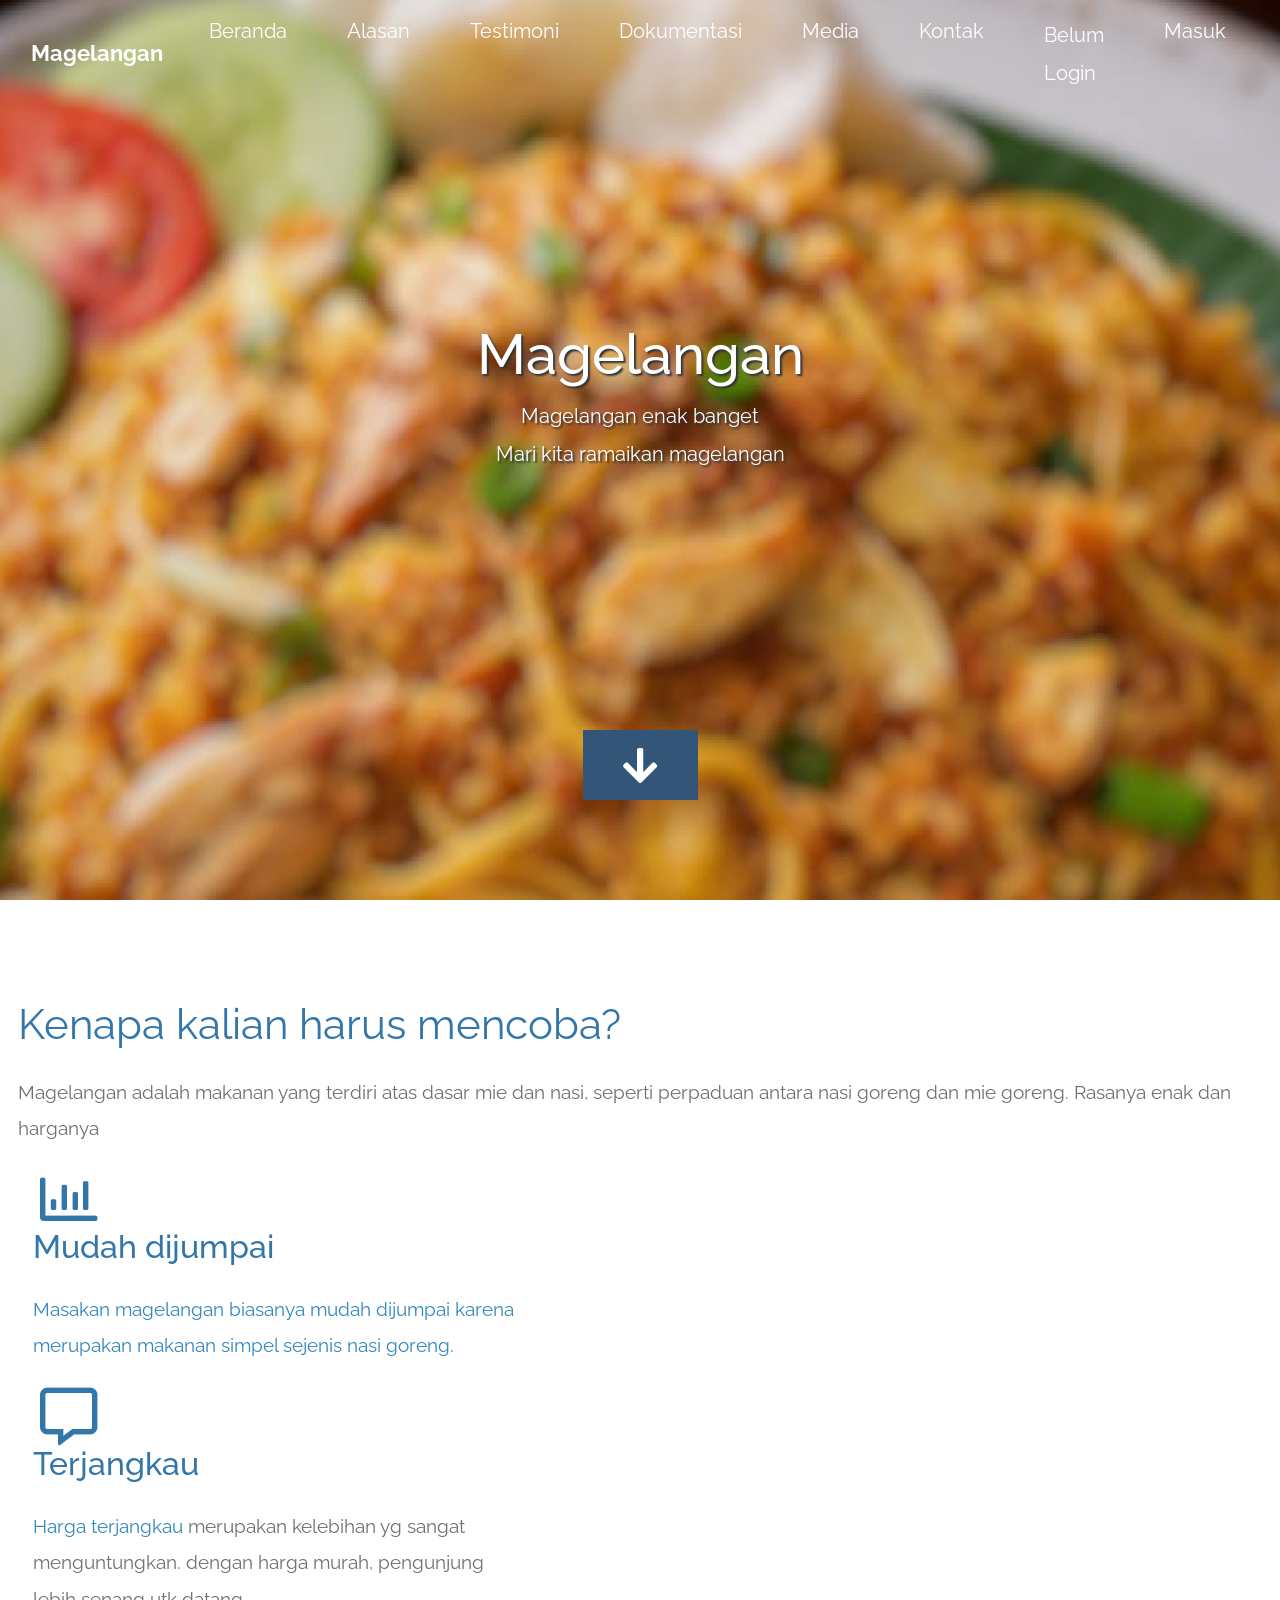
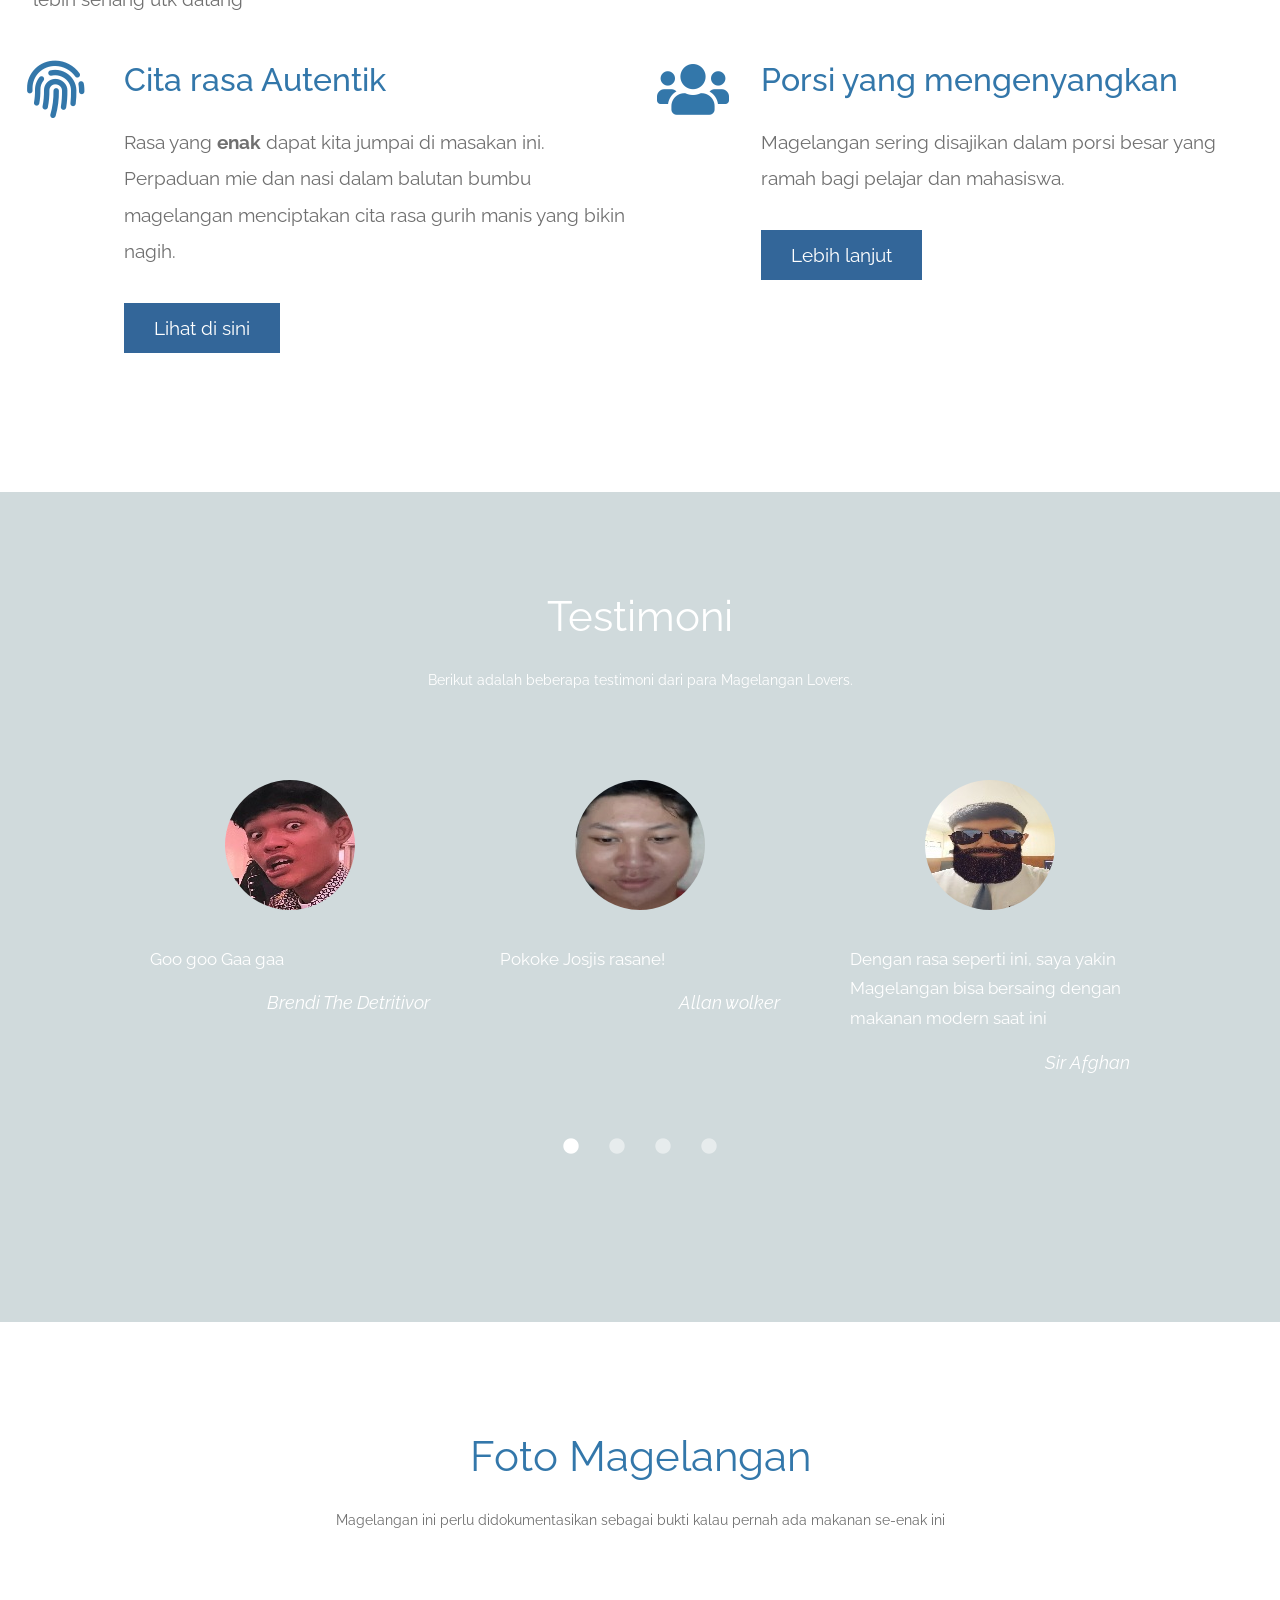
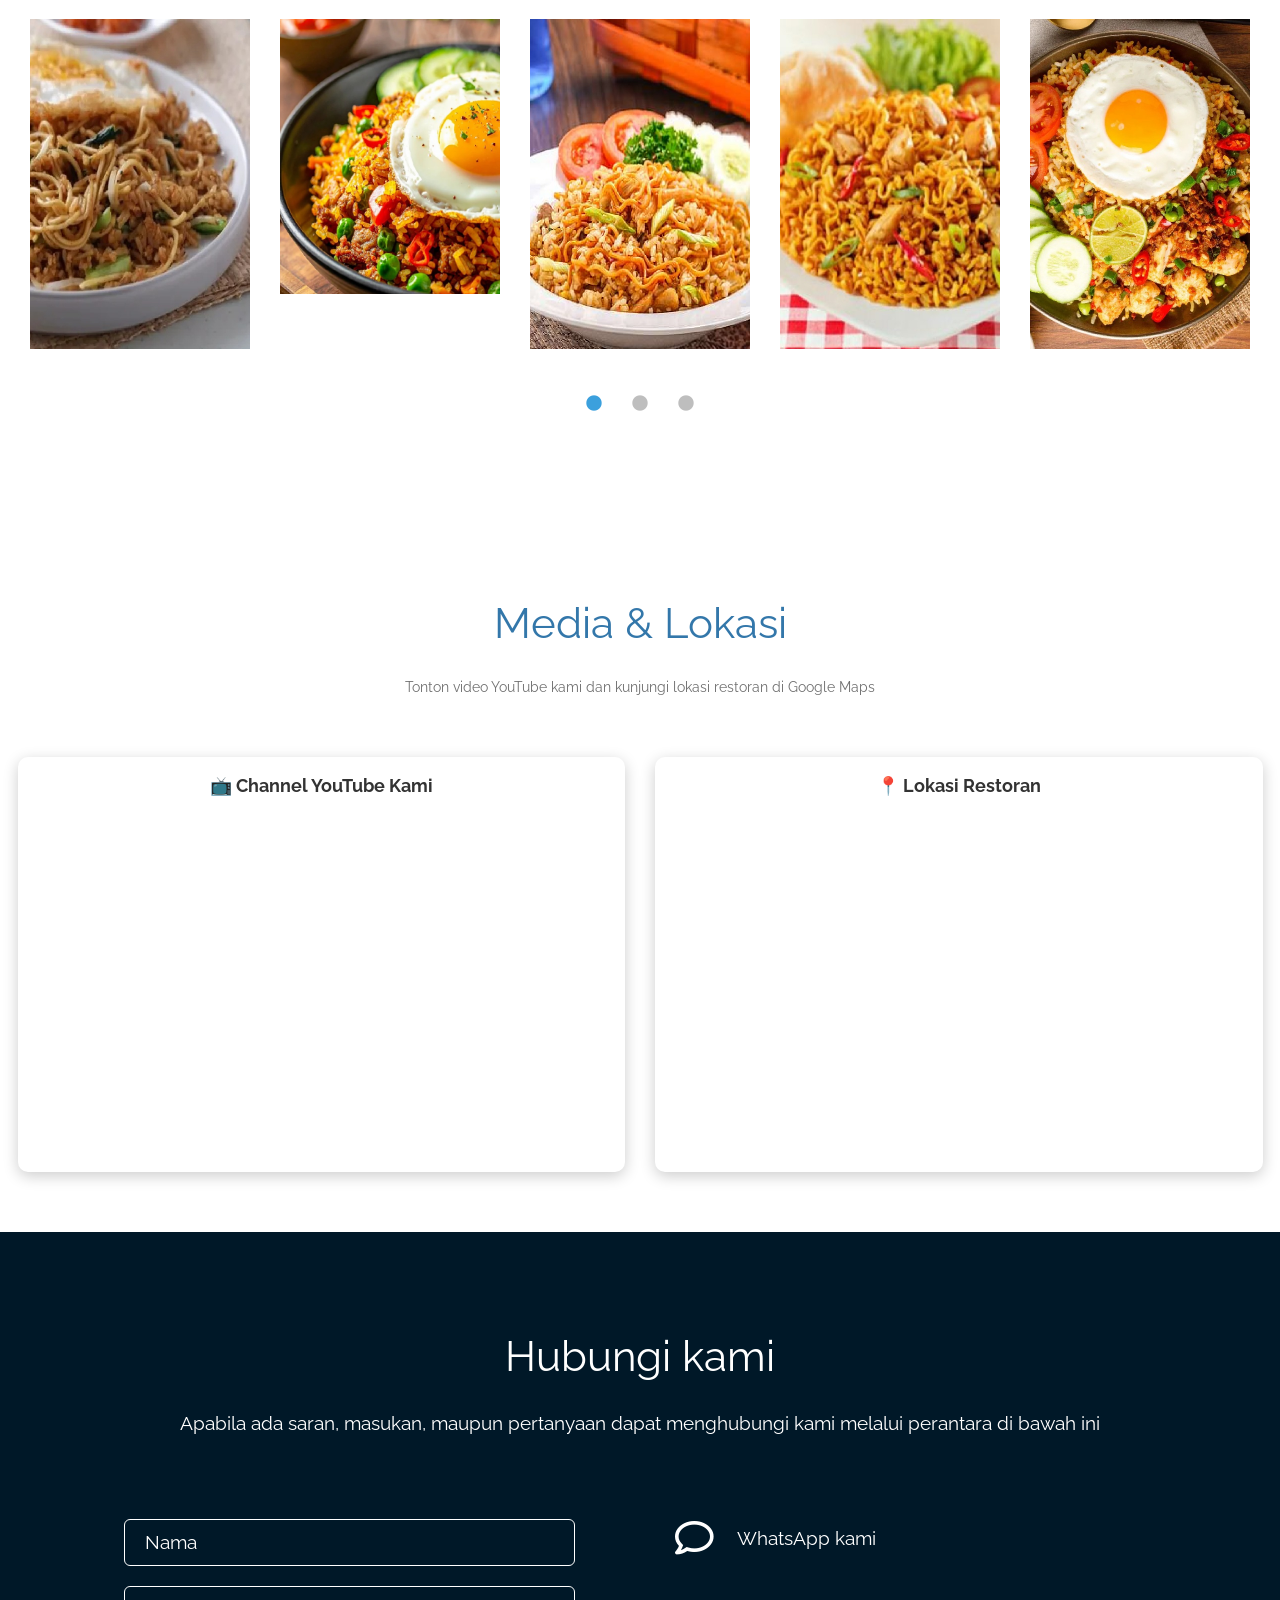
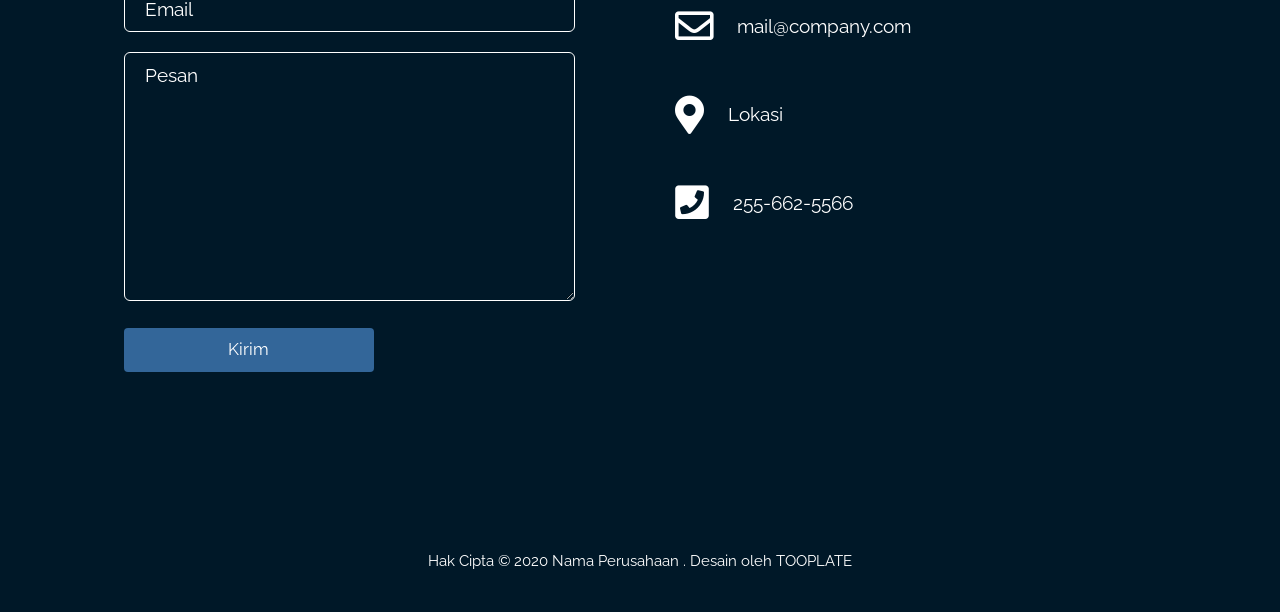
==== commit 85bebb01: "Ganti section media dengan embedded YouTube dan Google Maps" ====
--- a/index.html
+++ b/index.html
@@ -32,47 +32,29 @@
         overflow: hidden;
         border-radius: 10px;
         box-shadow: 0 4px 15px rgba(0, 0, 0, 0.2);
-        cursor: pointer;
         transition: transform 0.3s ease;
       }
       .media-item:hover {
-        transform: scale(1.05);
-      }
-      .media-item iframe,
-      .media-thumbnail {
+        transform: scale(1.02);
+      }
+      .media-item iframe {
         width: 100%;
-        height: 300px;
+        height: 350px;
         border: none;
       }
-      .media-thumbnail {
-        display: flex;
-        align-items: center;
-        justify-content: center;
-        background-color: #f0f0f0;
-        font-size: 60px;
-        cursor: pointer;
-        position: relative;
-      }
-      .media-thumbnail:hover::after {
-        content: '';
-        position: absolute;
-        width: 100%;
-        height: 100%;
-        background-color: rgba(0, 0, 0, 0.2);
-      }
       .media-label {
-        position: absolute;
-        bottom: 0;
-        left: 0;
-        right: 0;
-        background: linear-gradient(to top, rgba(0, 0, 0, 0.8), transparent);
-        color: white;
-        padding: 20px;
+        text-align: center;
+        margin: 15px 0;
+        font-size: 18px;
         font-weight: bold;
+        color: #333;
       }
       @media (max-width: 768px) {
         .media-container {
           grid-template-columns: 1fr;
+        }
+        .media-item iframe {
+          height: 280px;
         }
       }
     </style>
@@ -157,7 +139,7 @@
                     <div class="tm-intro-text-container">
                         <h2 class="tm-text-primary mb-4 tm-section-title">Kenapa kalian harus mencoba?</h2>
                         <p class="mb-4 tm-intro-text">
-                          Magelangan adalah makanan yang terdiri atas dasar mie dan nasi, seperti perpaduan antara nasi goreng dan mie goreng. Rasanya enak dan harganya<a href="https://fb.com/toop[...[...]
+                          Magelangan adalah makanan yang terdiri atas dasar mie dan nasi, seperti perpaduan antara nasi goreng dan mie goreng. Rasanya enak dan harganya<a href="https://fb.com/toop[...]
                     </div>
                 </div>
 
@@ -371,33 +353,30 @@
           <div class="text-center col-12">
               <h2 class="tm-text-primary tm-section-title mb-4">Media & Lokasi</h2>
               <p class="mx-auto tm-section-desc">
-                Kunjungi channel YouTube kami dan lihat lokasi restoran di Google Maps
+                Tonton video YouTube kami dan kunjungi lokasi restoran di Google Maps
               </p>
           </div>            
         </div>
         <div class="media-container">
-          <!-- YouTube Video -->
+          <!-- YouTube Embed -->
           <div class="media-item">
-            <a href="https://www.youtube.com/channel/YOUR_CHANNEL_ID" target="_blank" rel="noopener noreferrer">
-              <div class="media-thumbnail" style="background: linear-gradient(135deg, #667eea 0%, #764ba2 100%);">
-                <div>
-                  <i class="fab fa-youtube" style="font-size: 80px; color: white;"></i>
-                  <div class="media-label">Kunjungi Channel YouTube Kami</div>
-                </div>
-              </div>
-            </a>
+            <div class="media-label">📺 Channel YouTube Kami</div>
+            <iframe 
+              src="https://www.youtube.com/embed/YOUR_VIDEO_ID" 
+              allow="accelerometer; autoplay; clipboard-write; encrypted-media; gyroscope; picture-in-picture" 
+              allowfullscreen>
+            </iframe>
           </div>
 
-          <!-- Google Maps -->
+          <!-- Google Maps Embed -->
           <div class="media-item">
-            <a href="https://maps.app.goo.gl/4rQgJDX3wie8hFy69" target="_blank" rel="noopener noreferrer">
-              <div class="media-thumbnail" style="background: linear-gradient(135deg, #f093fb 0%, #f5576c 100%);">
-                <div>
-                  <i class="fas fa-map-marker-alt" style="font-size: 80px; color: white;"></i>
-                  <div class="media-label">Lihat Lokasi di Google Maps</div>
-                </div>
-              </div>
-            </a>
+            <div class="media-label">📍 Lokasi Restoran</div>
+            <iframe 
+              src="https://www.google.com/maps/embed?pb=!1m18!1m12!1m3!1d3959.9999999999995!2d107.6096!3d-6.9147!2m3!1f0!2f0!3f0!3m2!1i1024!2i768!4f13.1!3m3!1m2!1s0x2e68e6c8d5d5d5d5%3A0x5d5d5d5d5d5d5d5d!2sRestoran%20Magelangan!5e0!3m2!1sid!2sid!4v1234567890" 
+              style="border:0;" 
+              loading="lazy" 
+              referrerpolicy="no-referrer-when-downgrade">
+            </iframe>
           </div>
         </div>
       </div>
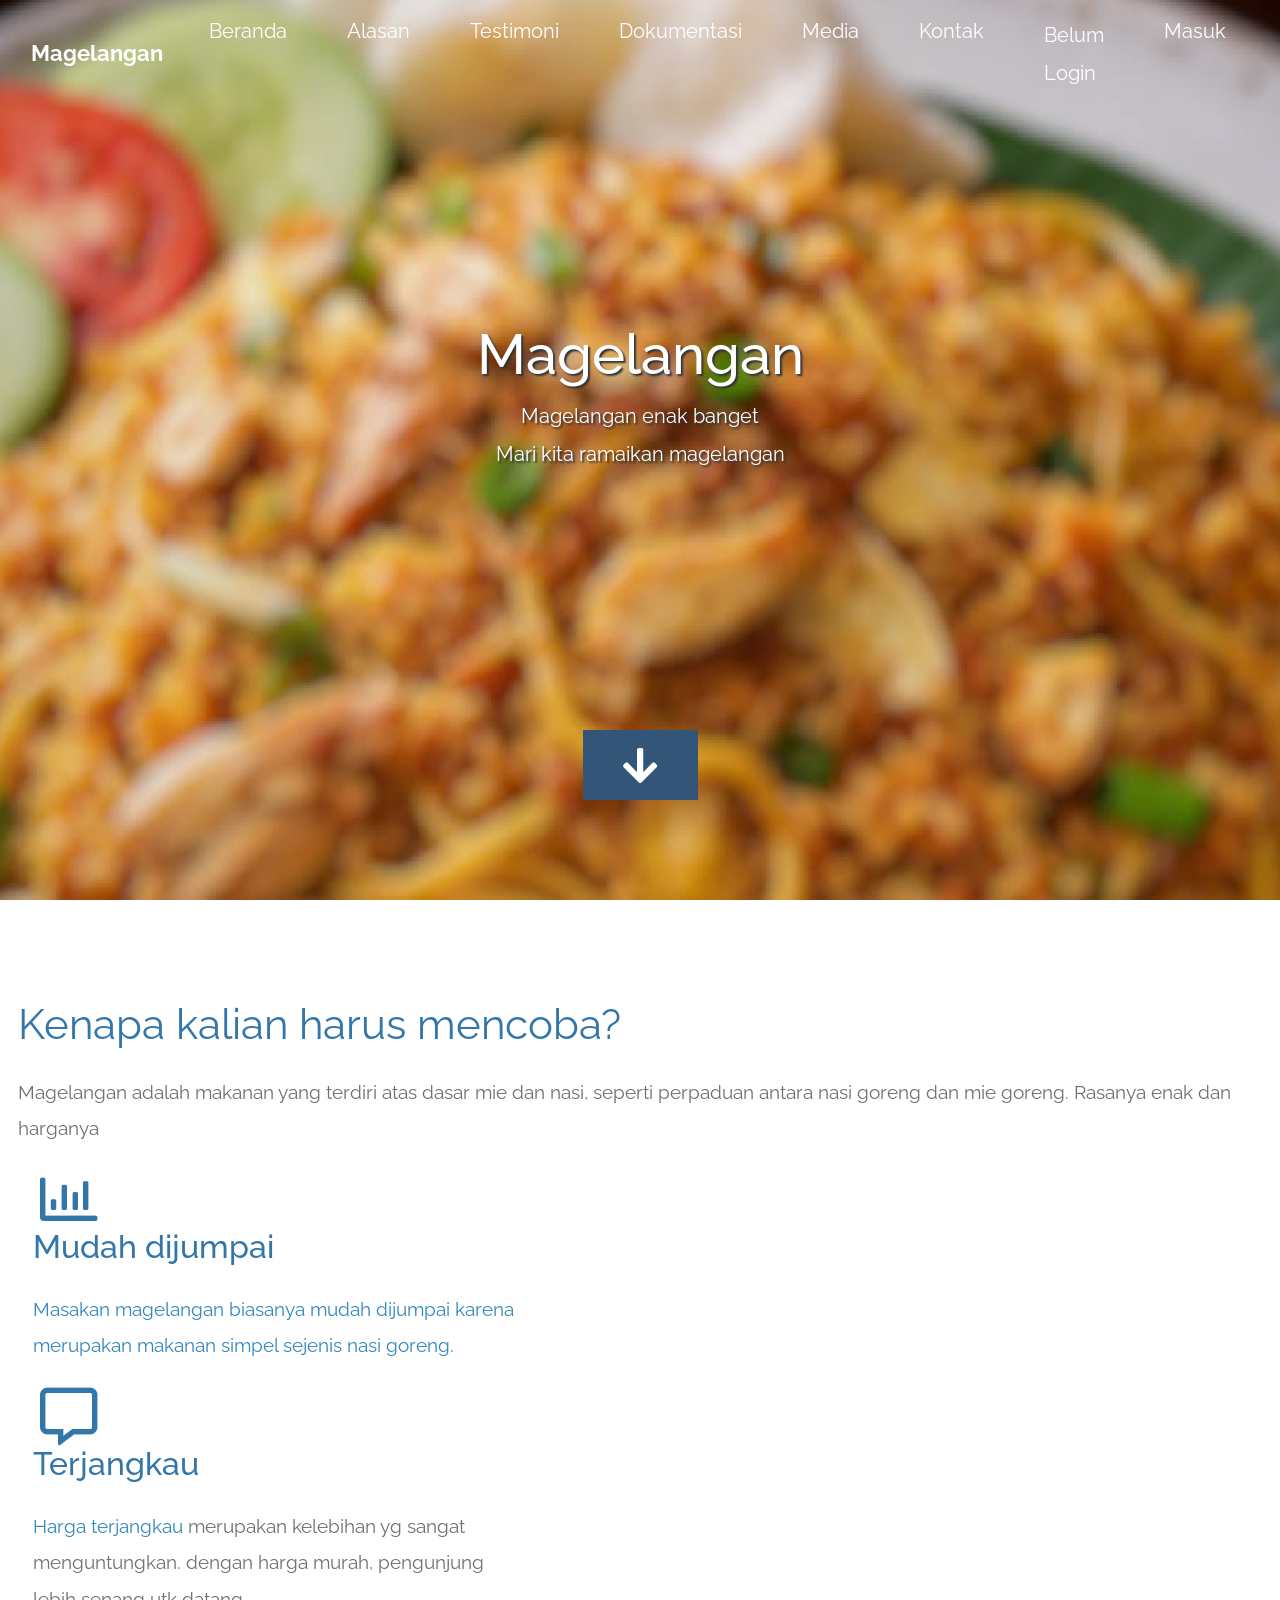
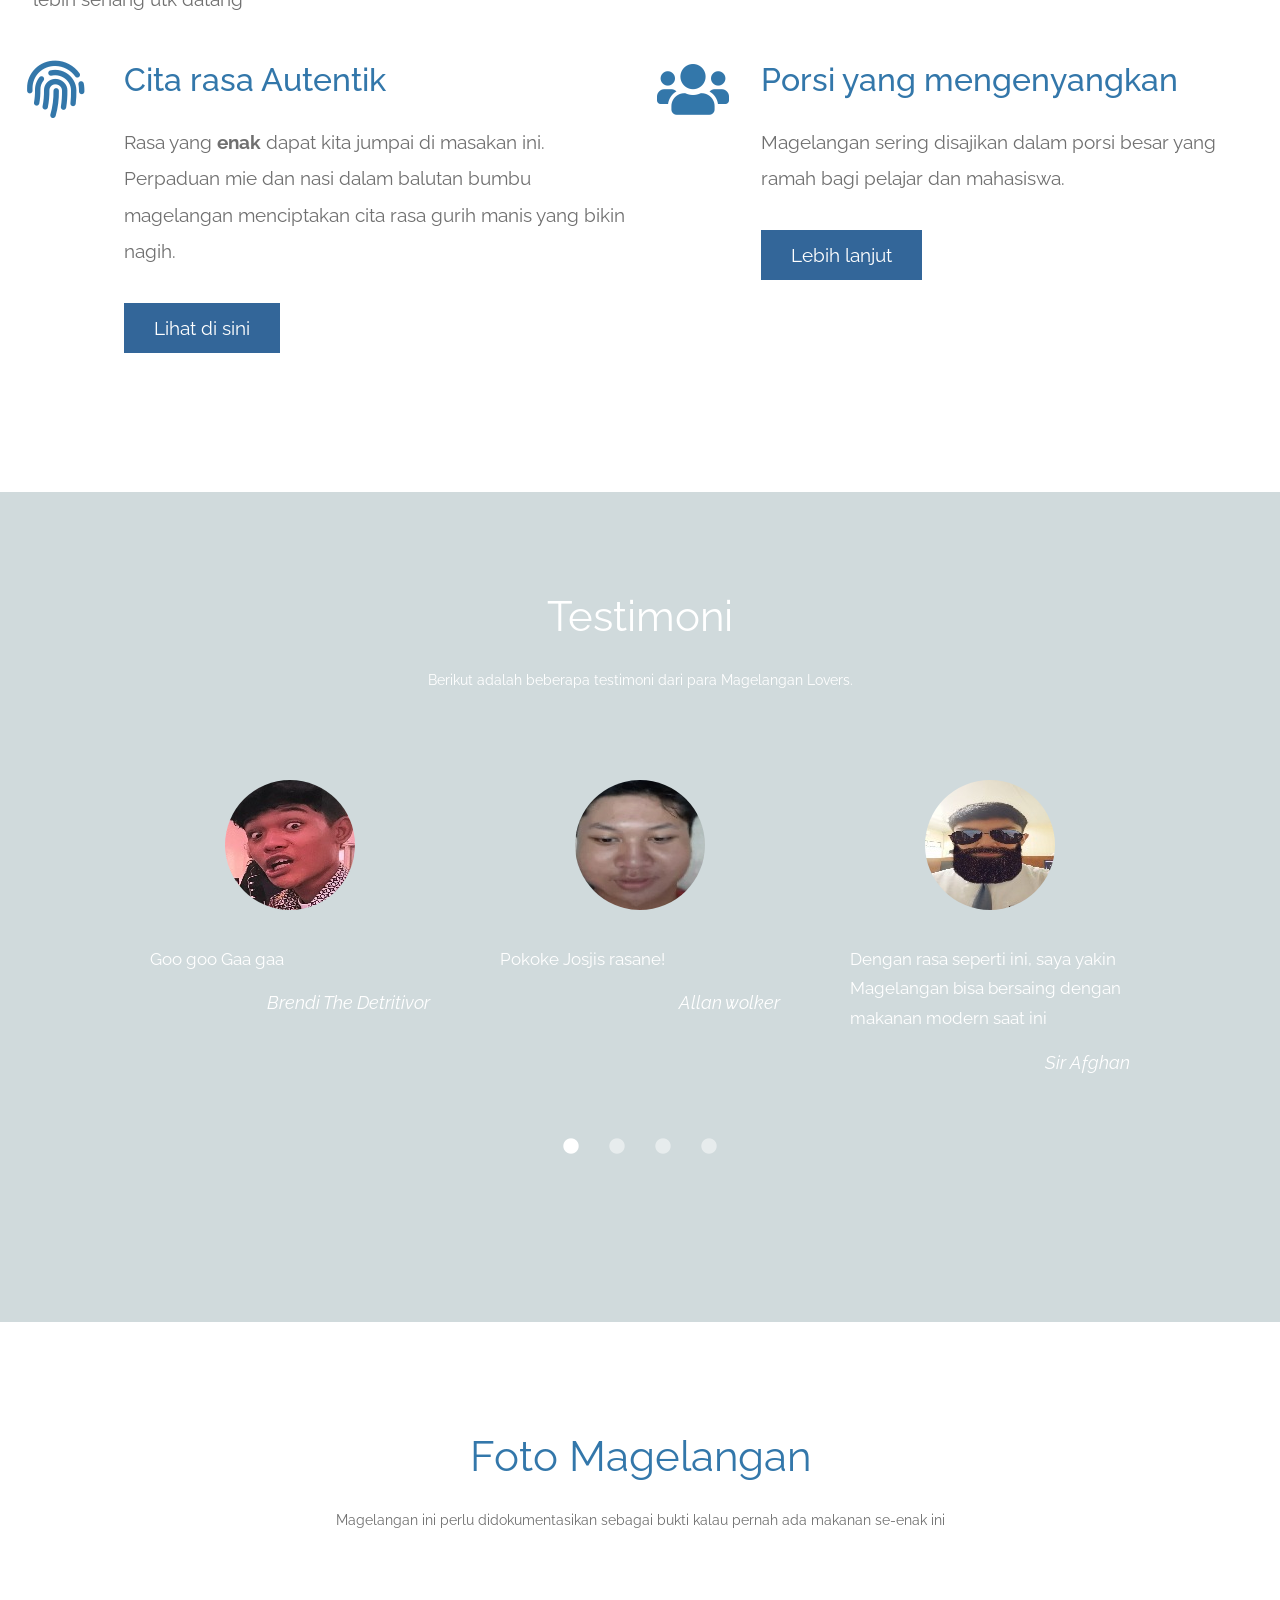
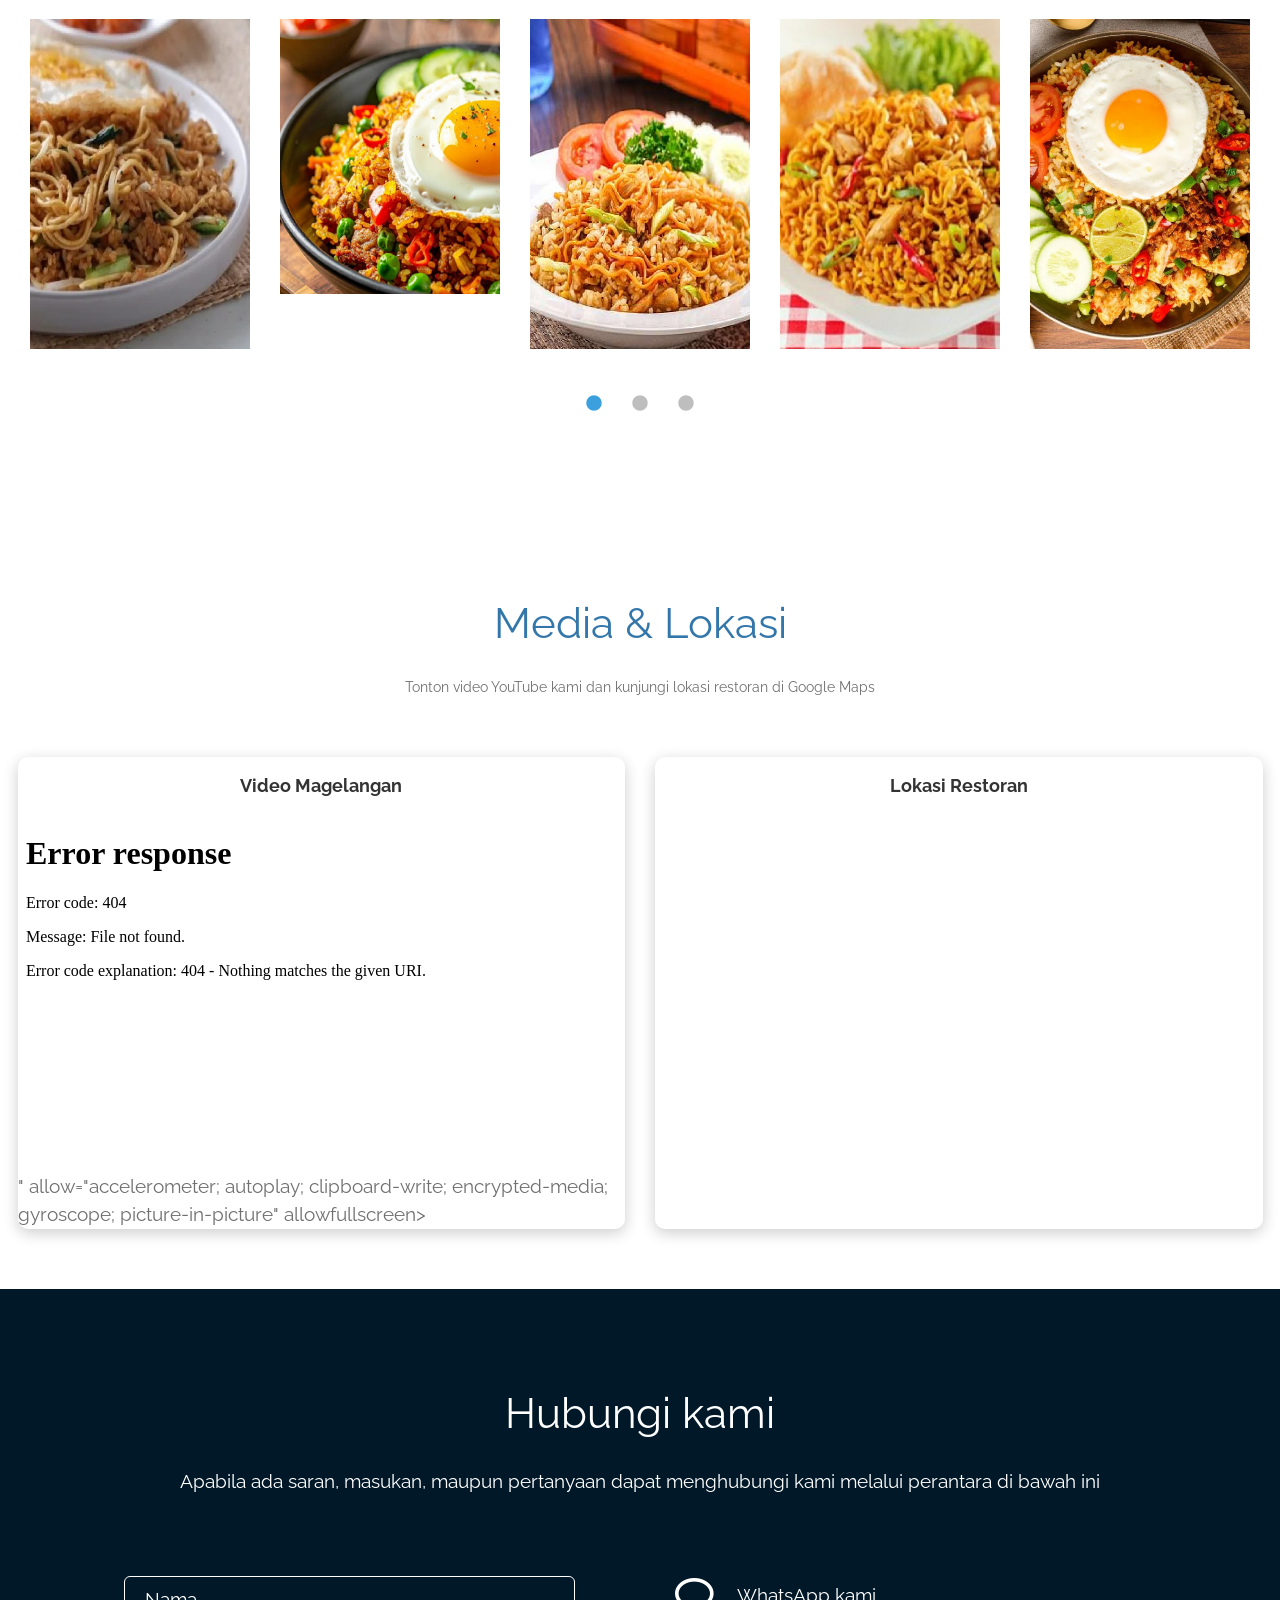
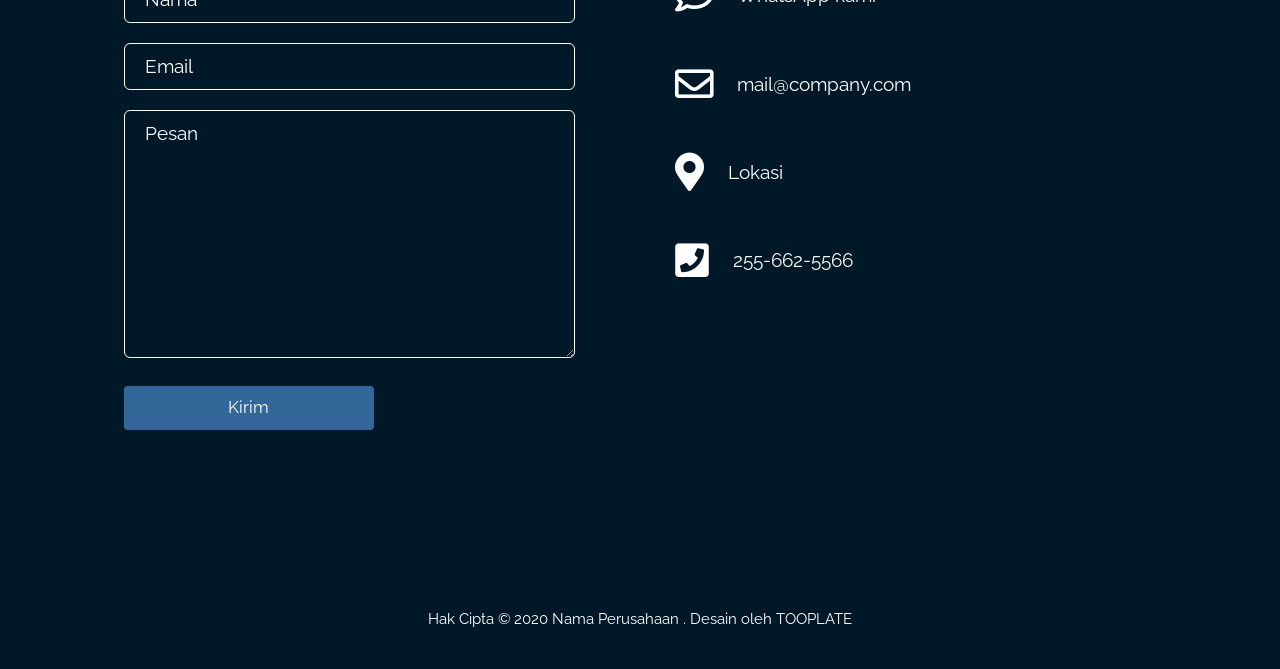
==== commit a45128f4: "Modify media labels and update YouTube embed source Updated YouTube and Google Maps embed labels and" ====
--- a/index.html
+++ b/index.html
@@ -360,9 +360,9 @@
         <div class="media-container">
           <!-- YouTube Embed -->
           <div class="media-item">
-            <div class="media-label">📺 Channel YouTube Kami</div>
+            <div class="media-label">Video Magelangan</div>
             <iframe 
-              src="https://www.youtube.com/embed/YOUR_VIDEO_ID" 
+              src="<iframe width="560" height="315" src="https://www.youtube.com/embed/sVptvB9g62s?si=k37W9DRKigmtRQR7" title="YouTube video player" frameborder="0" allow="accelerometer; autoplay; clipboard-write; encrypted-media; gyroscope; picture-in-picture; web-share" referrerpolicy="strict-origin-when-cross-origin" allowfullscreen></iframe>" 
               allow="accelerometer; autoplay; clipboard-write; encrypted-media; gyroscope; picture-in-picture" 
               allowfullscreen>
             </iframe>
@@ -370,7 +370,7 @@
 
           <!-- Google Maps Embed -->
           <div class="media-item">
-            <div class="media-label">📍 Lokasi Restoran</div>
+            <div class="media-label">Lokasi Restoran</div>
             <iframe 
               src="https://www.google.com/maps/embed?pb=!1m18!1m12!1m3!1d3959.9999999999995!2d107.6096!3d-6.9147!2m3!1f0!2f0!3f0!3m2!1i1024!2i768!4f13.1!3m3!1m2!1s0x2e68e6c8d5d5d5d5%3A0x5d5d5d5d5d5d5d5d!2sRestoran%20Magelangan!5e0!3m2!1sid!2sid!4v1234567890" 
               style="border:0;" 
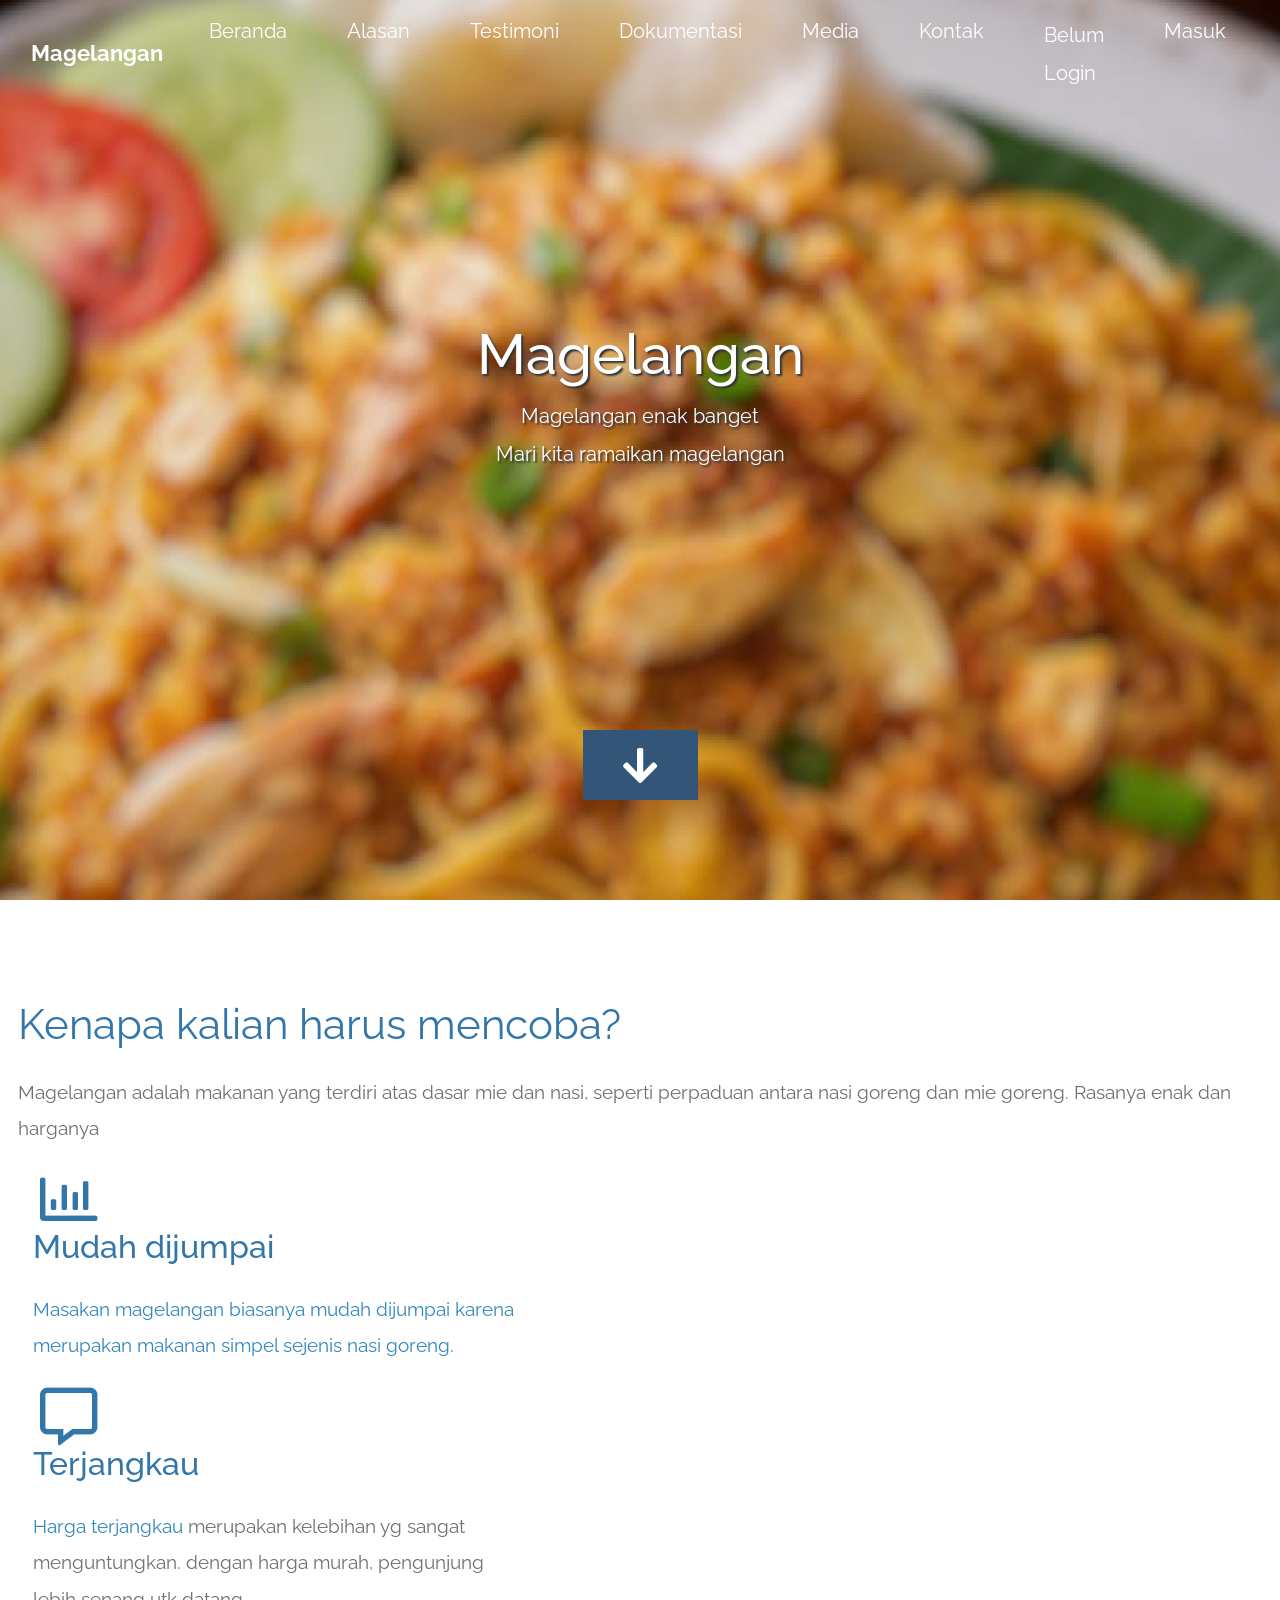
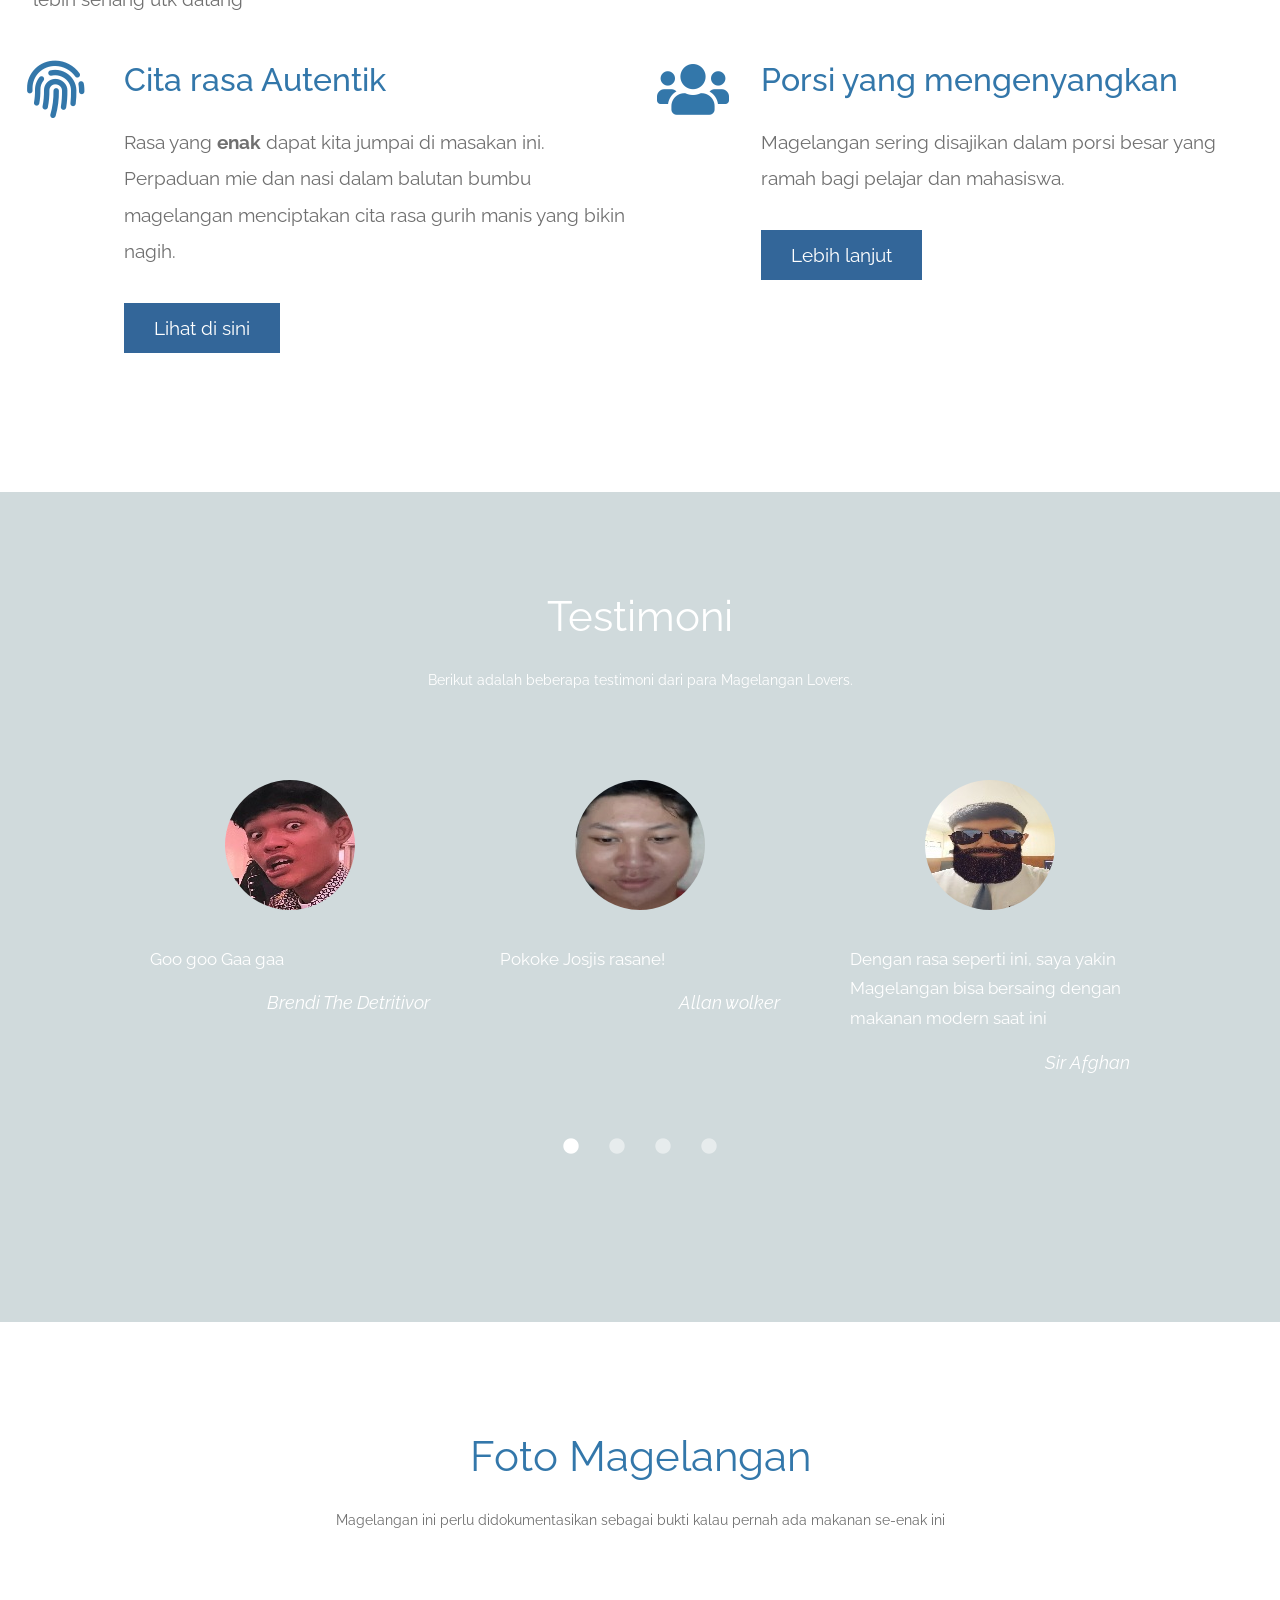
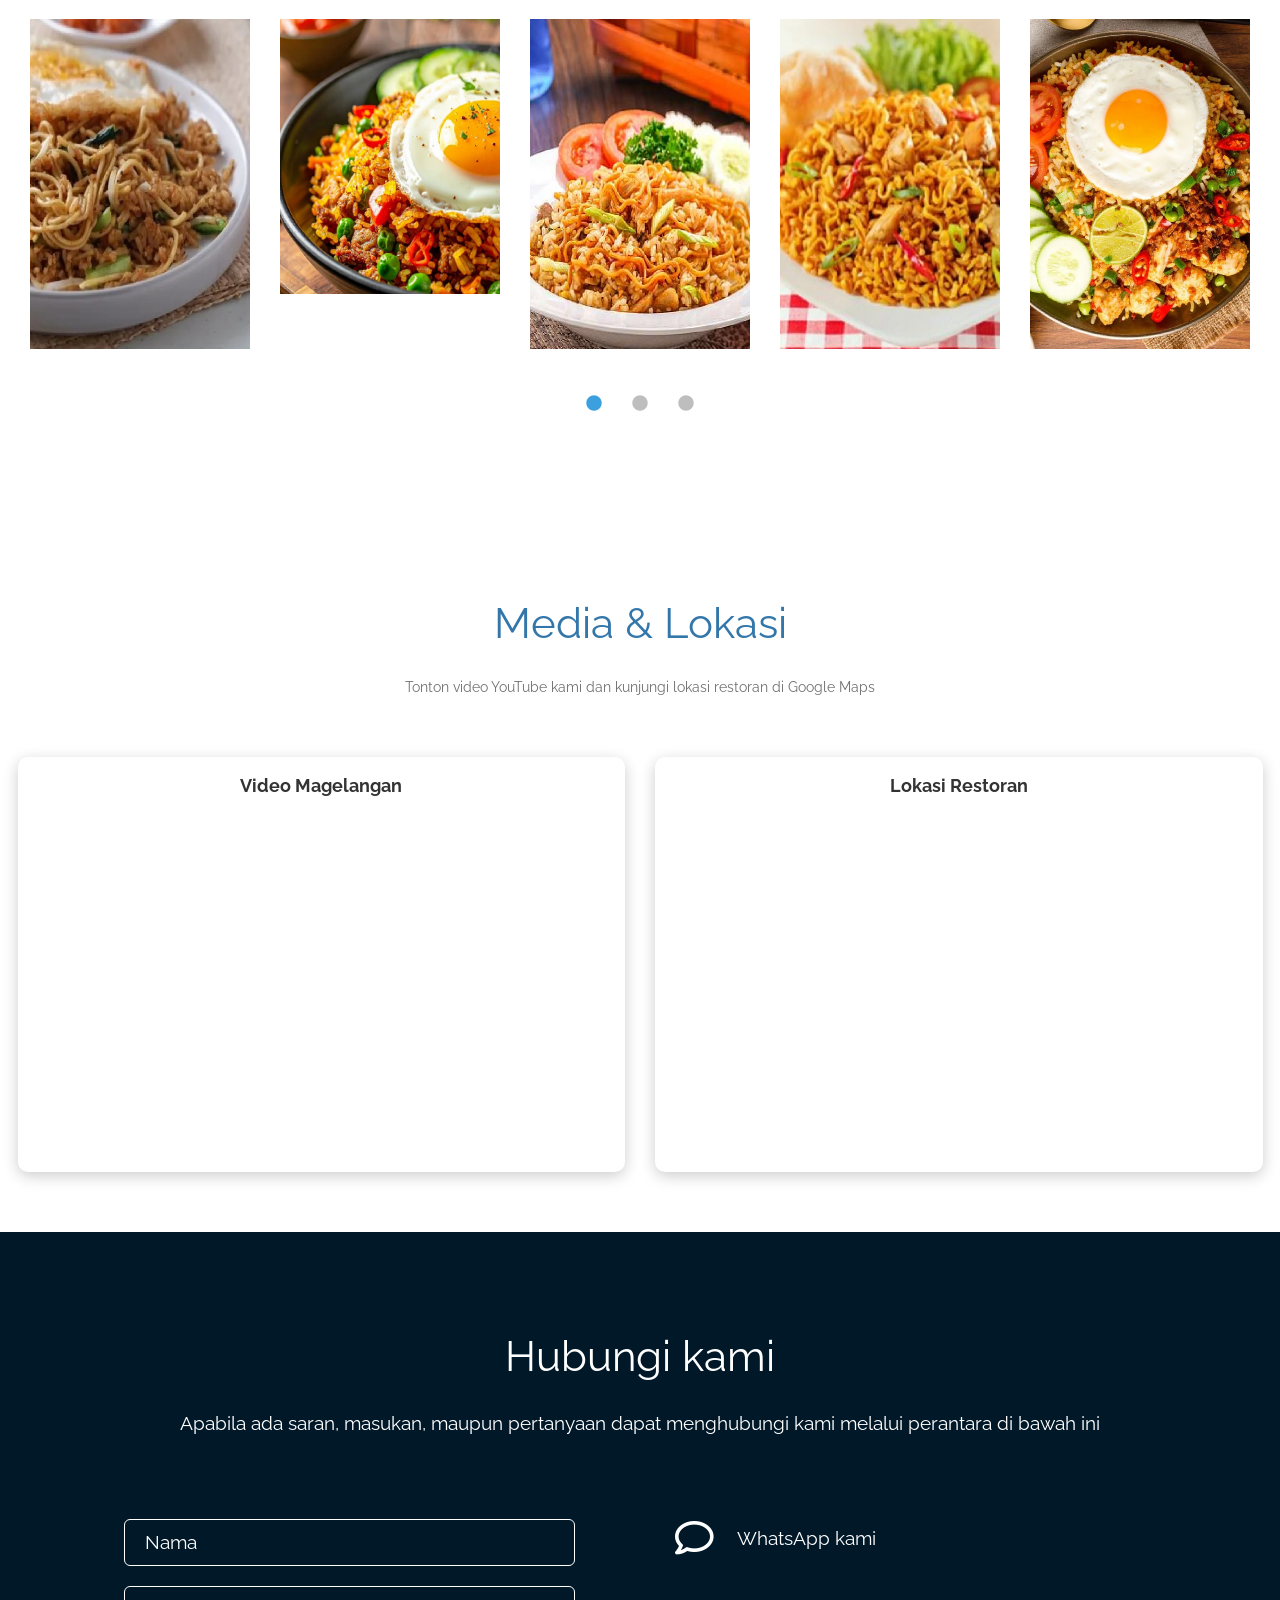
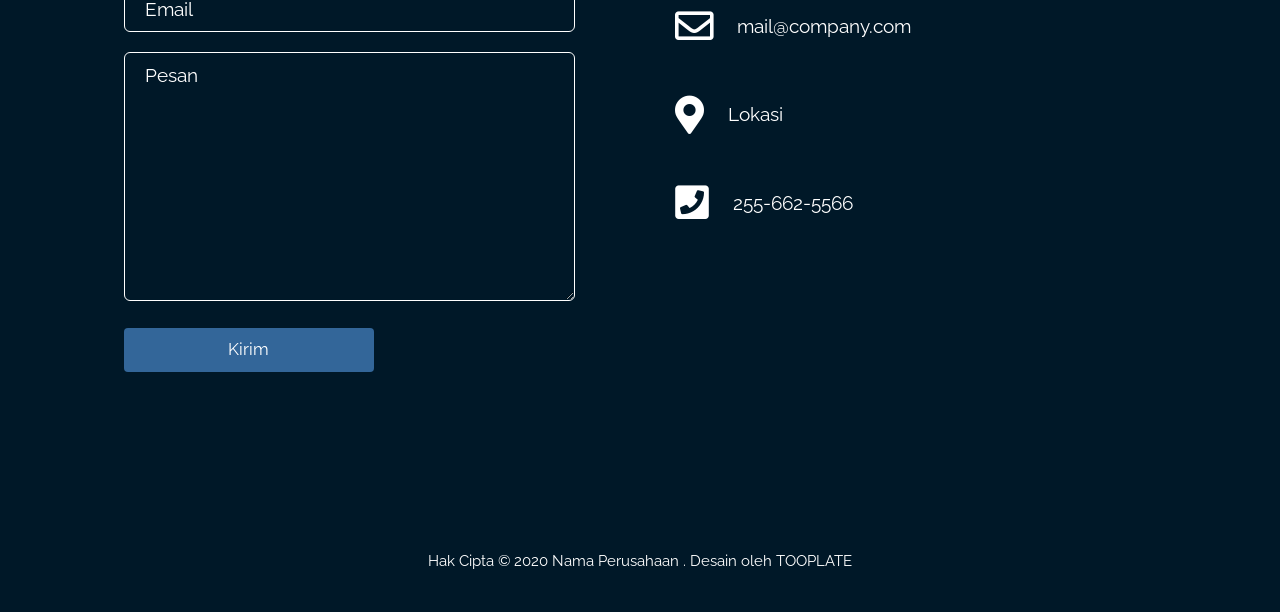
==== commit c4c79b34: "Update index.html" ====
--- a/index.html
+++ b/index.html
@@ -362,8 +362,7 @@
           <div class="media-item">
             <div class="media-label">Video Magelangan</div>
             <iframe 
-              src="<iframe width="560" height="315" src="https://www.youtube.com/embed/sVptvB9g62s?si=k37W9DRKigmtRQR7" title="YouTube video player" frameborder="0" allow="accelerometer; autoplay; clipboard-write; encrypted-media; gyroscope; picture-in-picture; web-share" referrerpolicy="strict-origin-when-cross-origin" allowfullscreen></iframe>" 
-              allow="accelerometer; autoplay; clipboard-write; encrypted-media; gyroscope; picture-in-picture" 
+              src="https://youtu.be/sVptvB9g62s?si=q10iI6qEhO6a8xxS" 
               allowfullscreen>
             </iframe>
           </div>
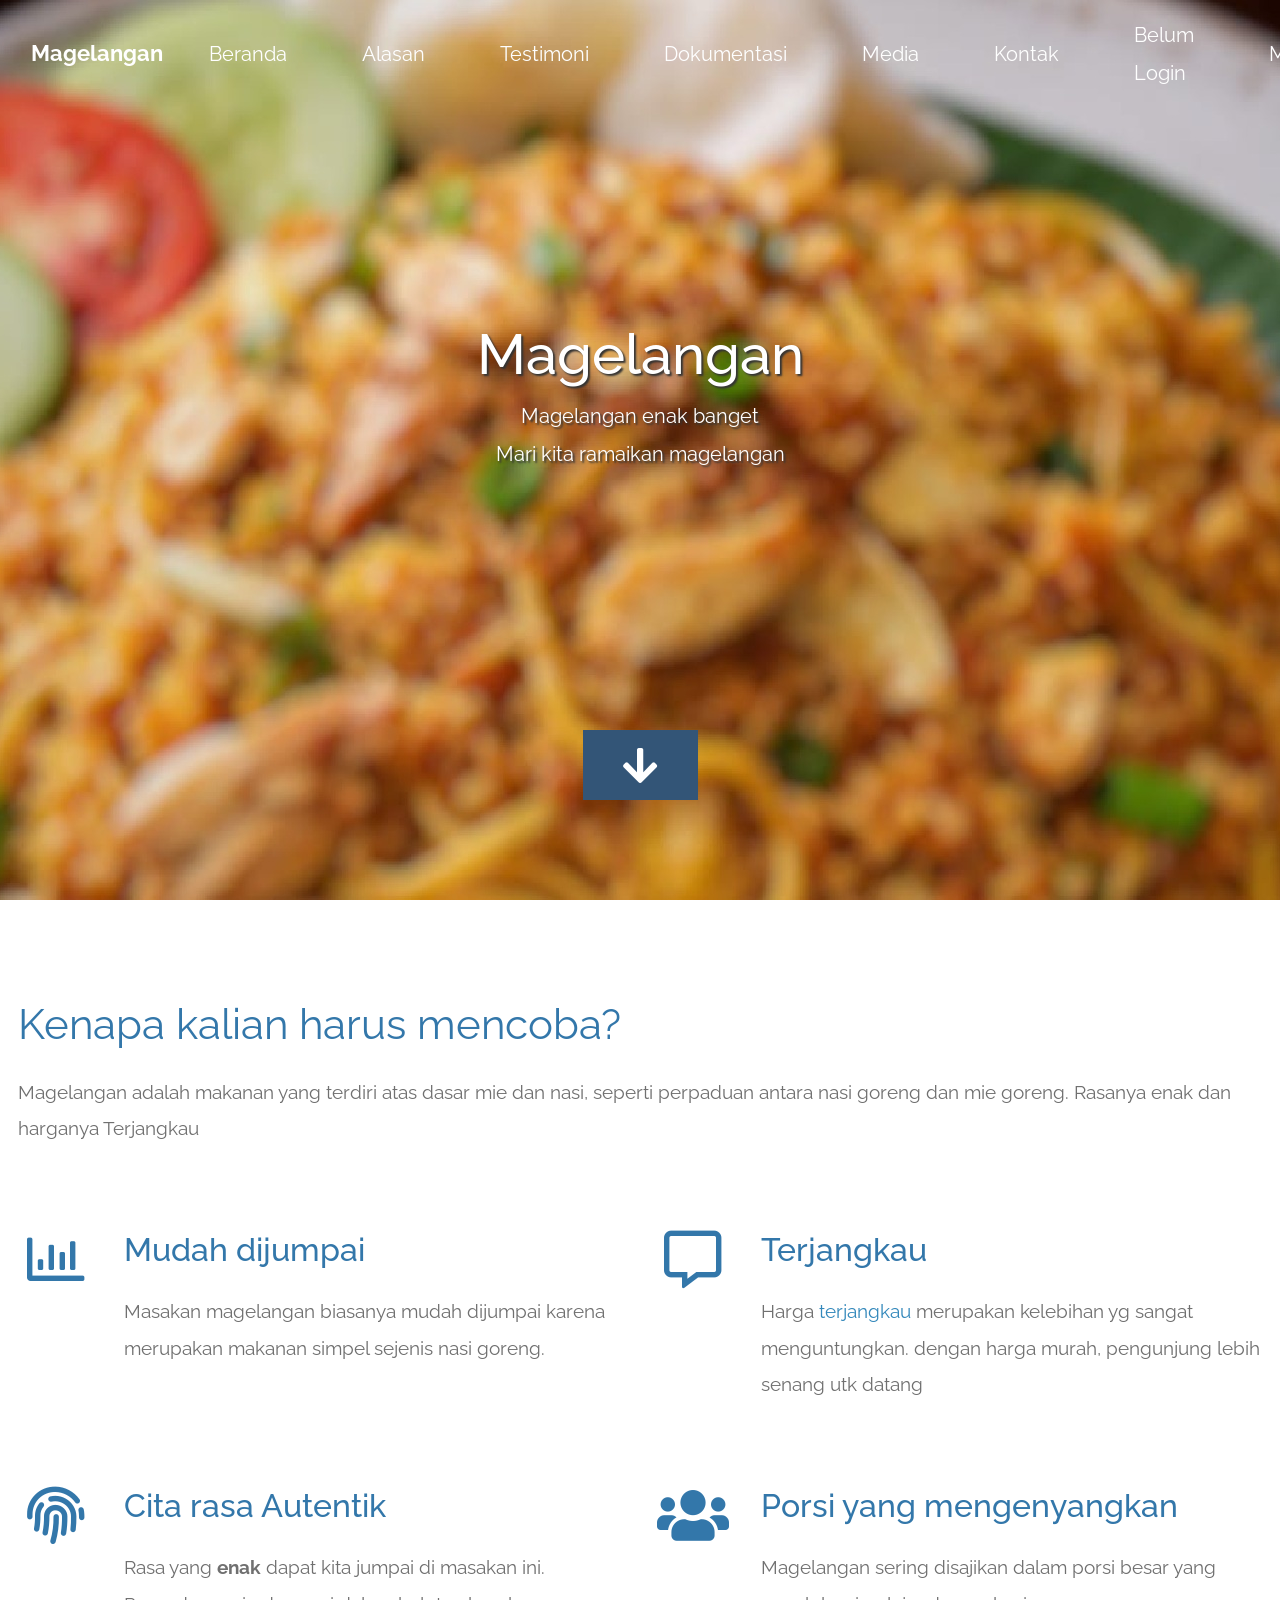
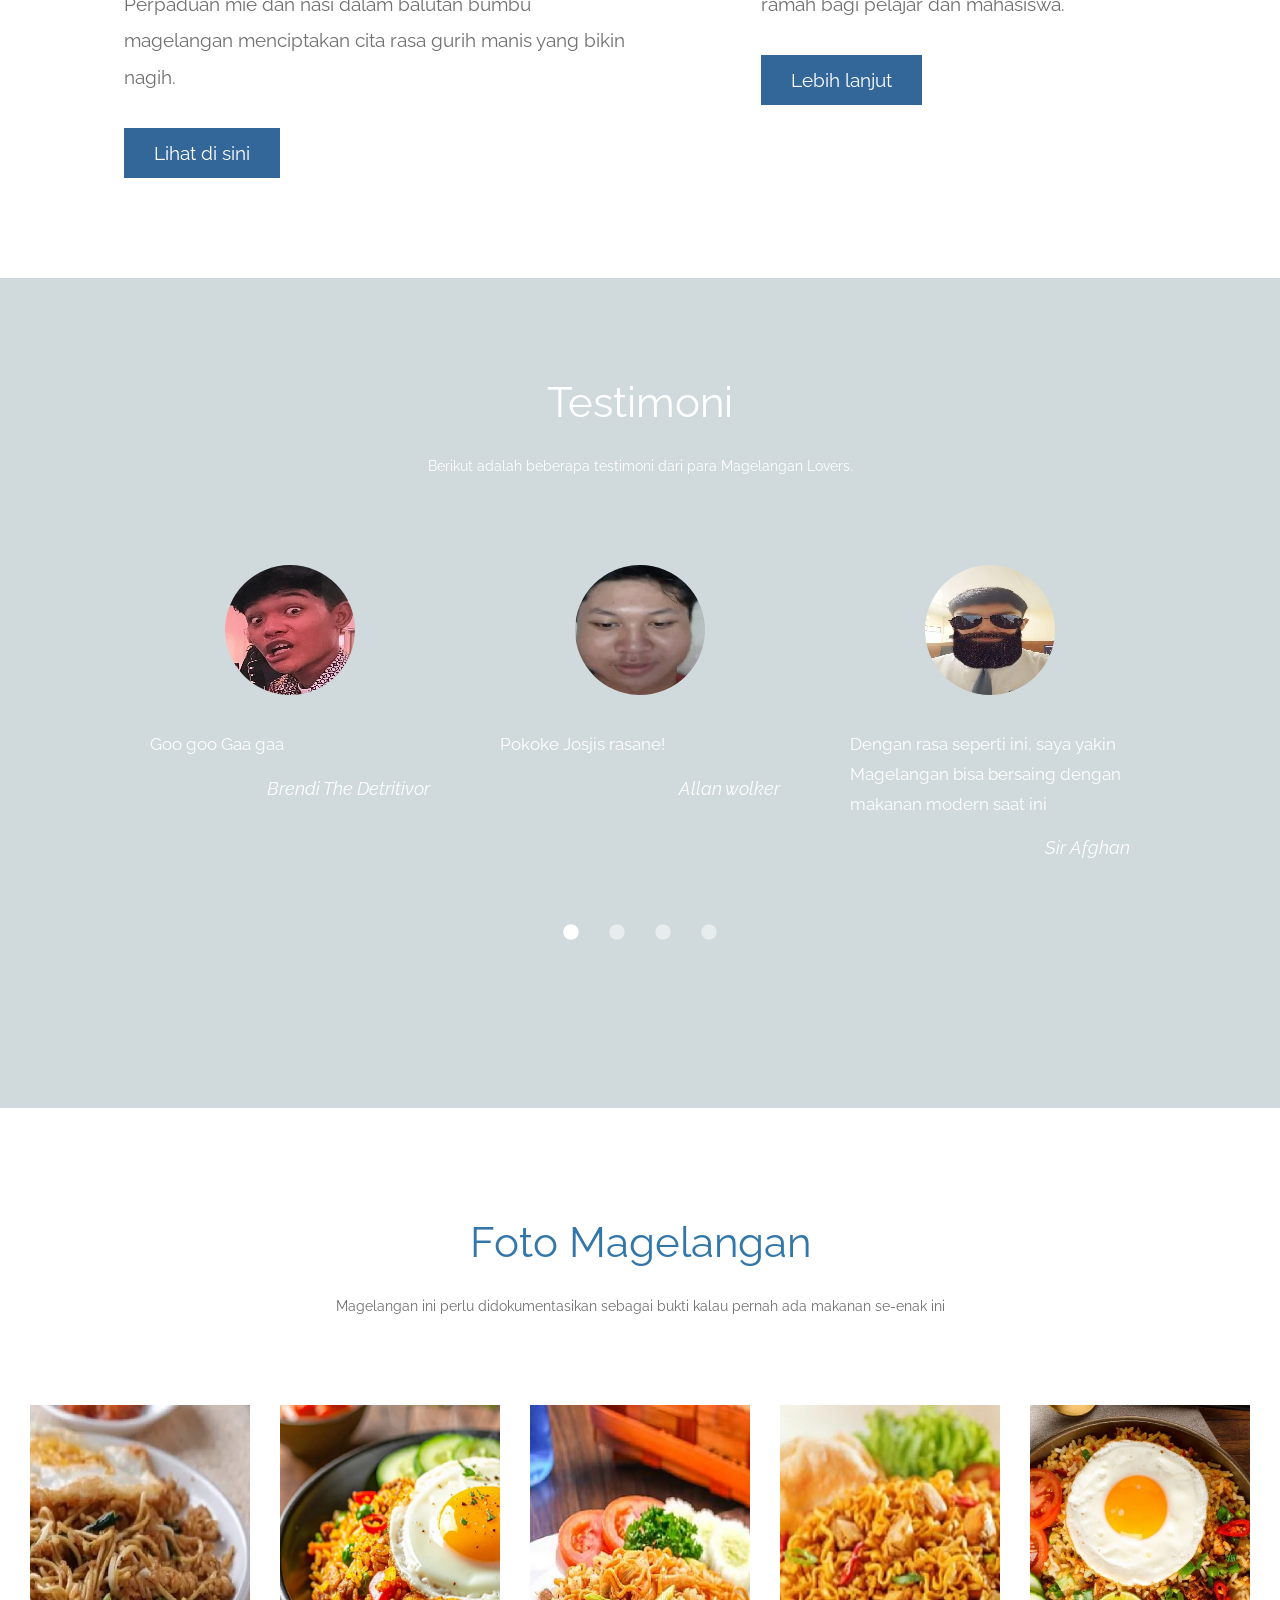
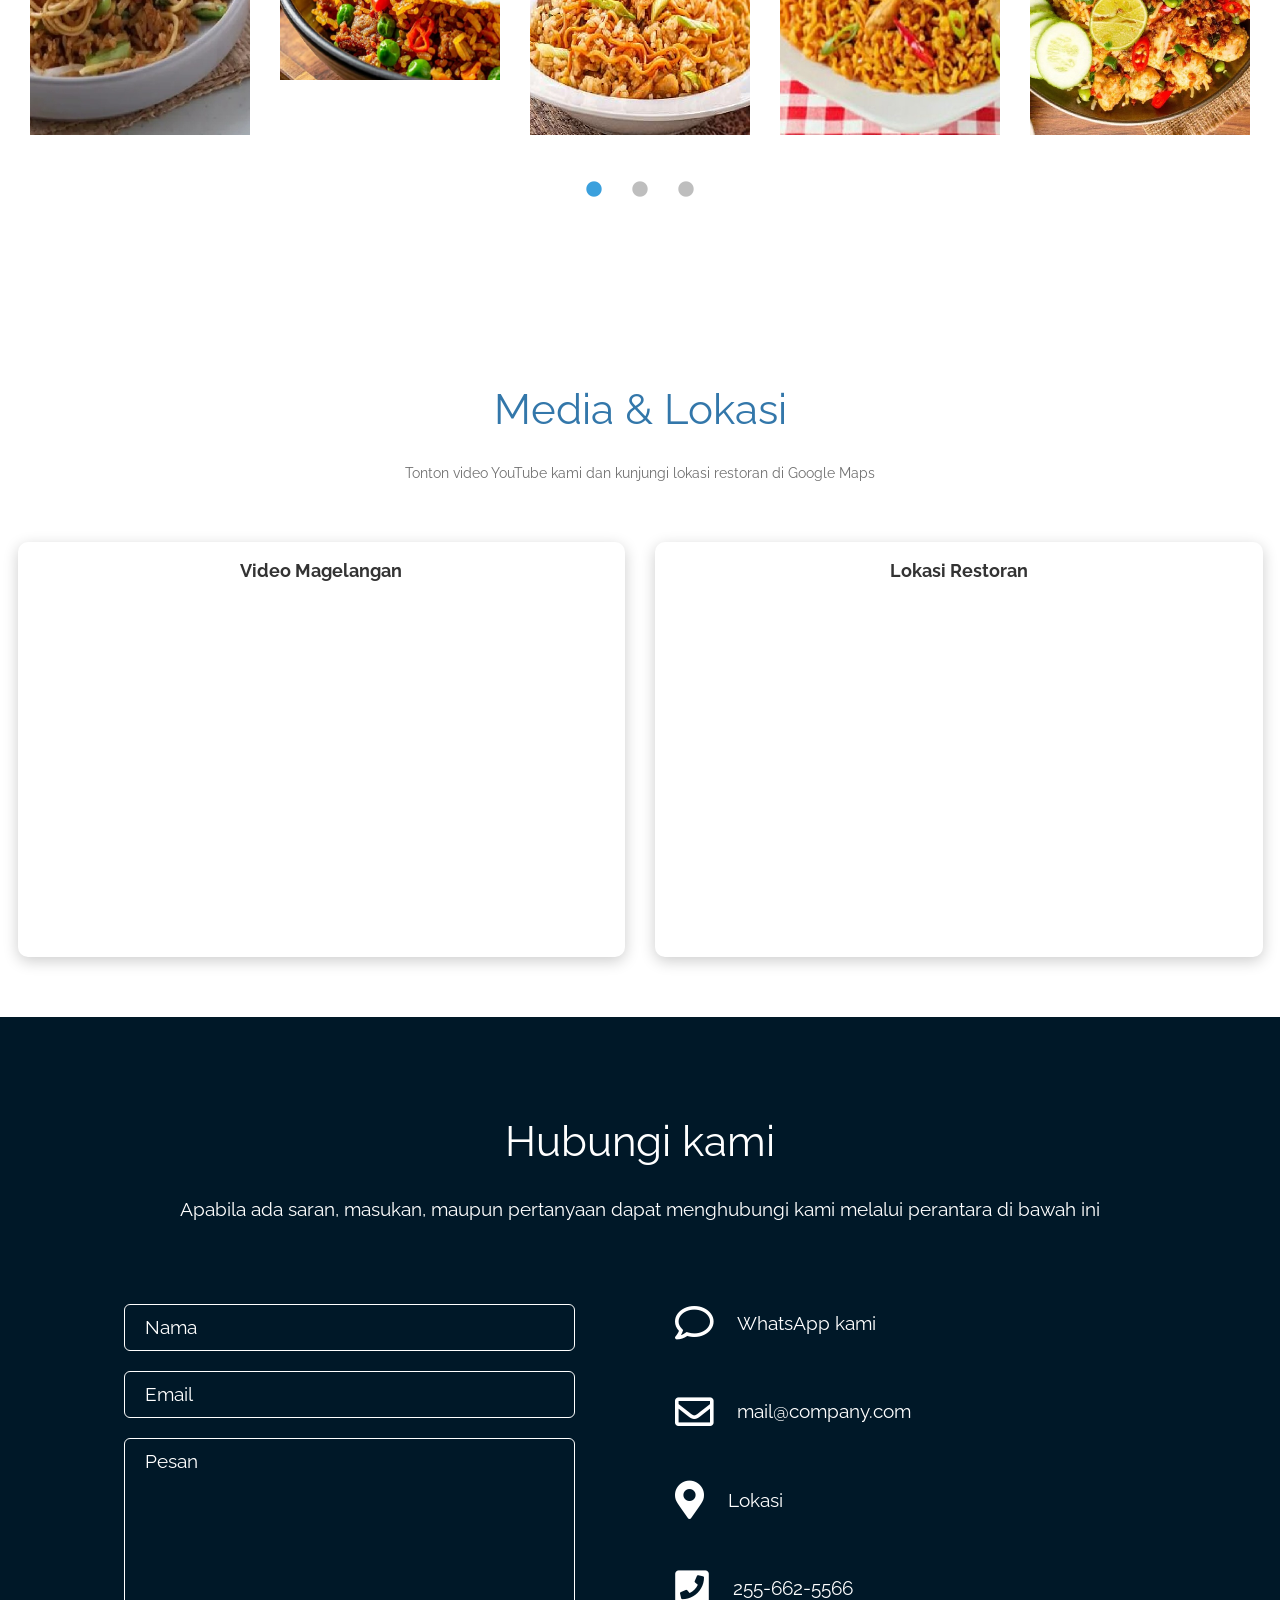
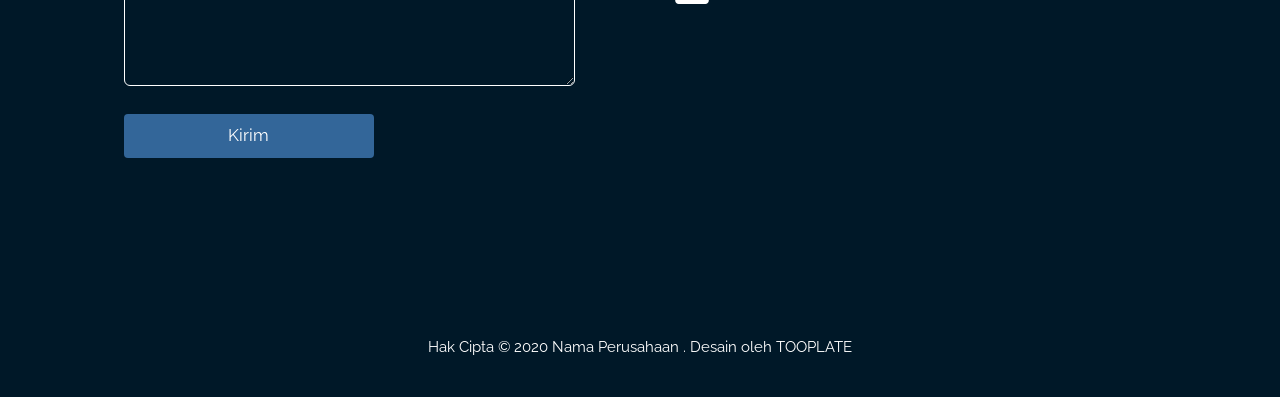
==== commit 0f1ed825: "Update index.html" ====
--- a/index.html
+++ b/index.html
@@ -139,7 +139,7 @@
                     <div class="tm-intro-text-container">
                         <h2 class="tm-text-primary mb-4 tm-section-title">Kenapa kalian harus mencoba?</h2>
                         <p class="mb-4 tm-intro-text">
-                          Magelangan adalah makanan yang terdiri atas dasar mie dan nasi, seperti perpaduan antara nasi goreng dan mie goreng. Rasanya enak dan harganya<a href="https://fb.com/toop[...]
+                          Magelangan adalah makanan yang terdiri atas dasar mie dan nasi, seperti perpaduan antara nasi goreng dan mie goreng. Rasanya enak dan harganya Terjangkau
                     </div>
                 </div>
 
@@ -362,7 +362,7 @@
           <div class="media-item">
             <div class="media-label">Video Magelangan</div>
             <iframe 
-              src="https://youtu.be/sVptvB9g62s?si=q10iI6qEhO6a8xxS" 
+              src="https://www.youtube.com/embed/sVptvB9g62s?si=q10iI6qEhO6a8xxS" 
               allowfullscreen>
             </iframe>
           </div>
@@ -371,7 +371,7 @@
           <div class="media-item">
             <div class="media-label">Lokasi Restoran</div>
             <iframe 
-              src="https://www.google.com/maps/embed?pb=!1m18!1m12!1m3!1d3959.9999999999995!2d107.6096!3d-6.9147!2m3!1f0!2f0!3f0!3m2!1i1024!2i768!4f13.1!3m3!1m2!1s0x2e68e6c8d5d5d5d5%3A0x5d5d5d5d5d5d5d5d!2sRestoran%20Magelangan!5e0!3m2!1sid!2sid!4v1234567890" 
+              src="https://www.google.com/maps/embed?pb=!1m18!1m12!1m3!1d3952.756481026433!2d110.34464187476627!3d-7.8155817922050375!2m3!1f0!2f0!3f0!3m2!1i1024!2i768!4f13.1!3m3!1m2!1s0x2e7a57e9a2aa4c0d%3A0x2f1c123fd9c2b1bb!2sWarung%20Makan%20Indomie%20(Warmindo)%20Kabonggroy!5e0!3m2!1sen!2sus!4v1780737350409!5m2!1sen!2sus" 
               style="border:0;" 
               loading="lazy" 
               referrerpolicy="no-referrer-when-downgrade">
--- a/css/tooplate-infinite-loop.css
+++ b/css/tooplate-infinite-loop.css
@@ -769,3 +769,27 @@
     margin: 0;
   }
 }
+
+/* 1. Memaksa isi container navbar agar sejajar di tengah secara vertikal */
+.navbar .container {
+    display: flex !important;
+    align-items: center !important;
+}
+
+/* 2. Menghilangkan margin bawaan pada logo agar posisinya lurus */
+.navbar-brand {
+    margin-top: 0 !important;
+    margin-bottom: 0 !important;
+    padding-top: 0 !important;
+    padding-bottom: 0 !important;
+    display: flex;
+    align-items: center;
+}
+
+/* 3. Merapikan susunan menu kanan agar lurus memanjang dan tidak menumpuk */
+.navbar-nav {
+    display: flex !important;
+    flex-direction: row !important; /* Memaksa menu berjejer ke samping */
+    align-items: center !important;    /* Menyelaraskan tinggi menu dengan logo */
+    gap: 15px;                      /* Memberi jarak antar menu agar rapi */
+}
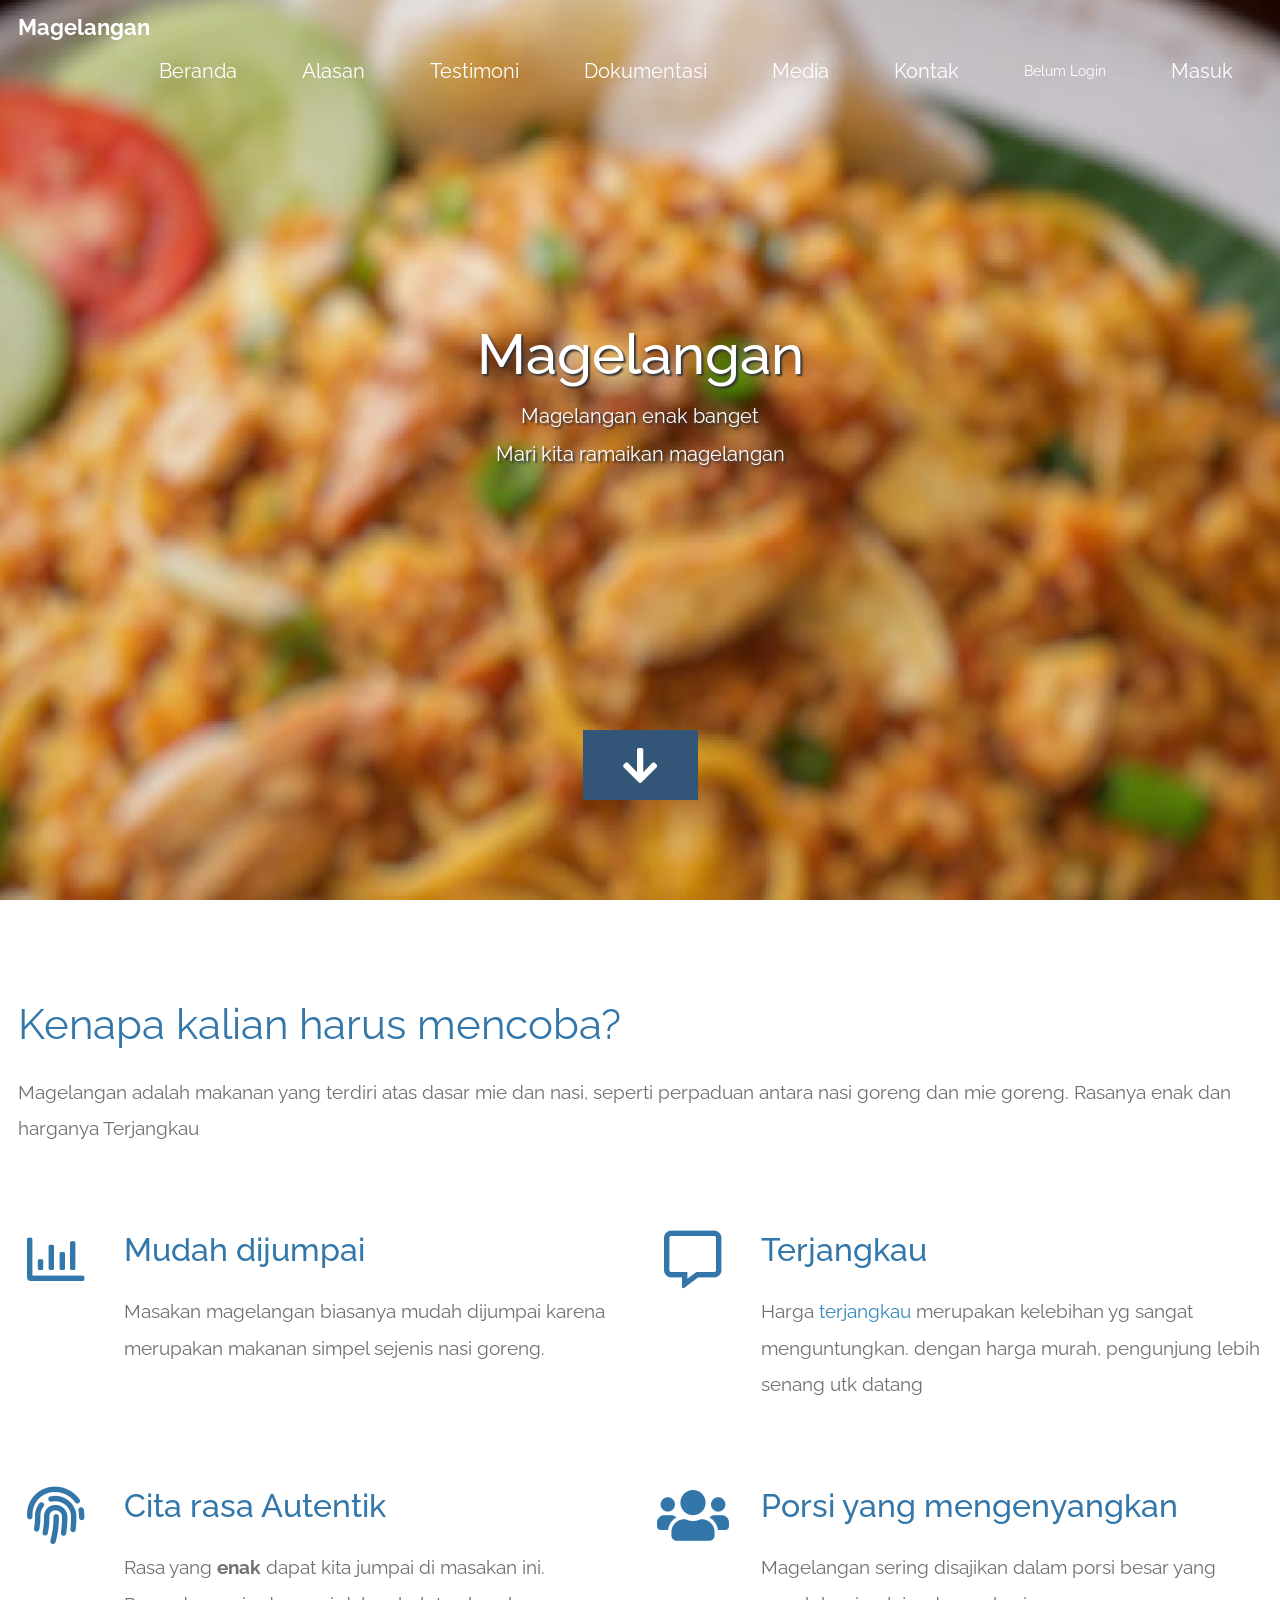
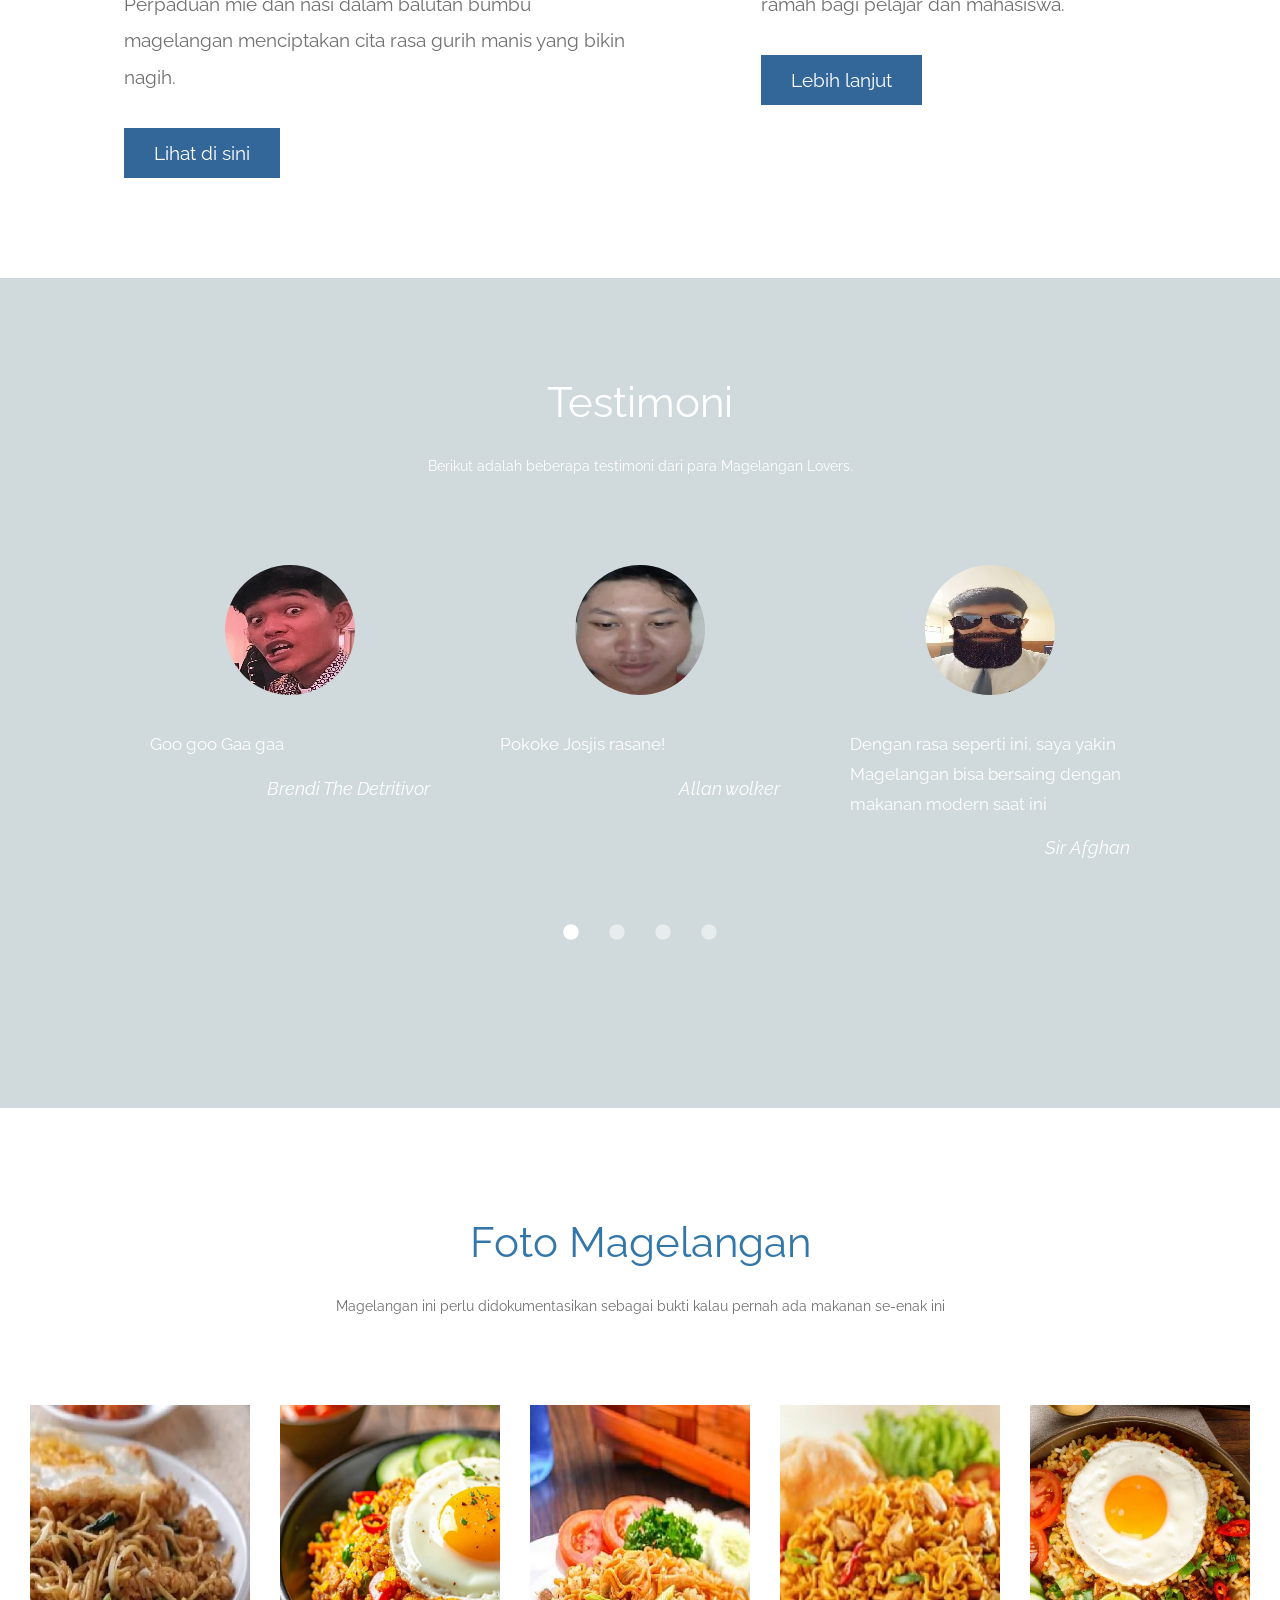
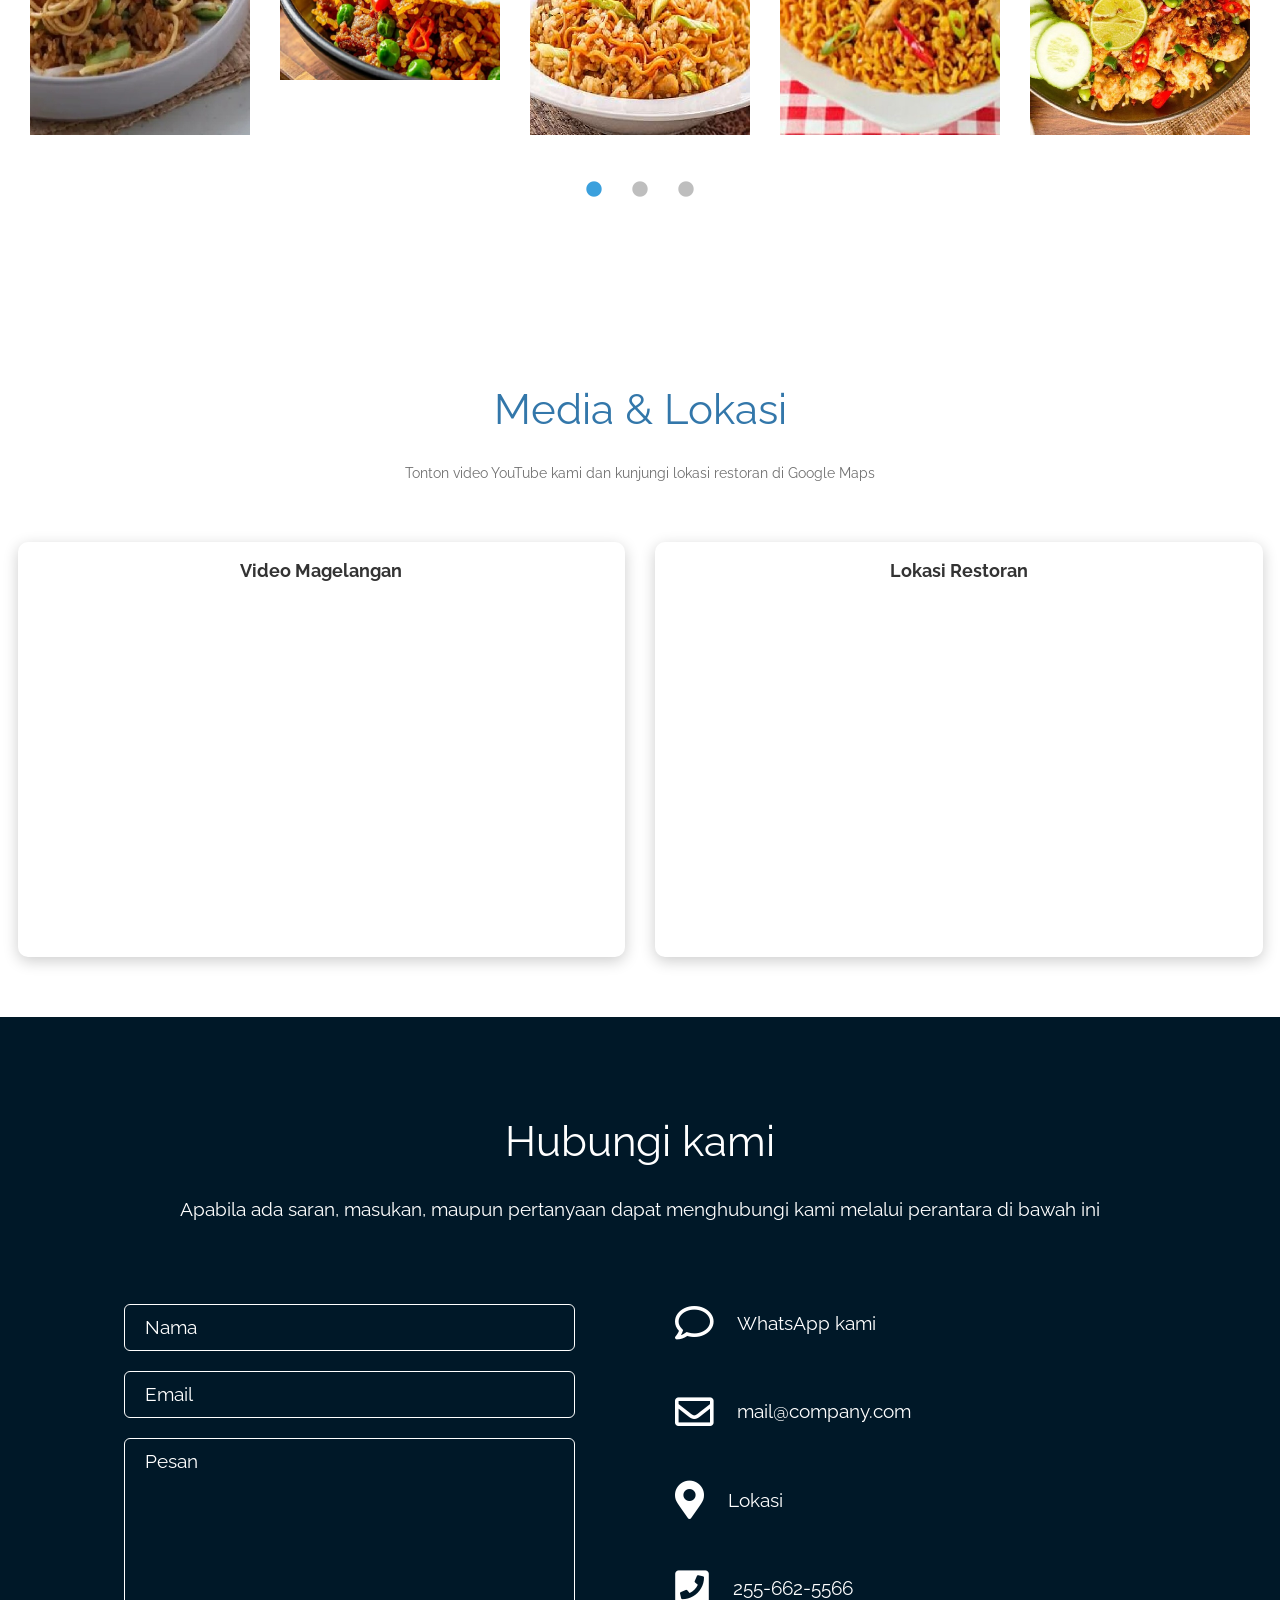
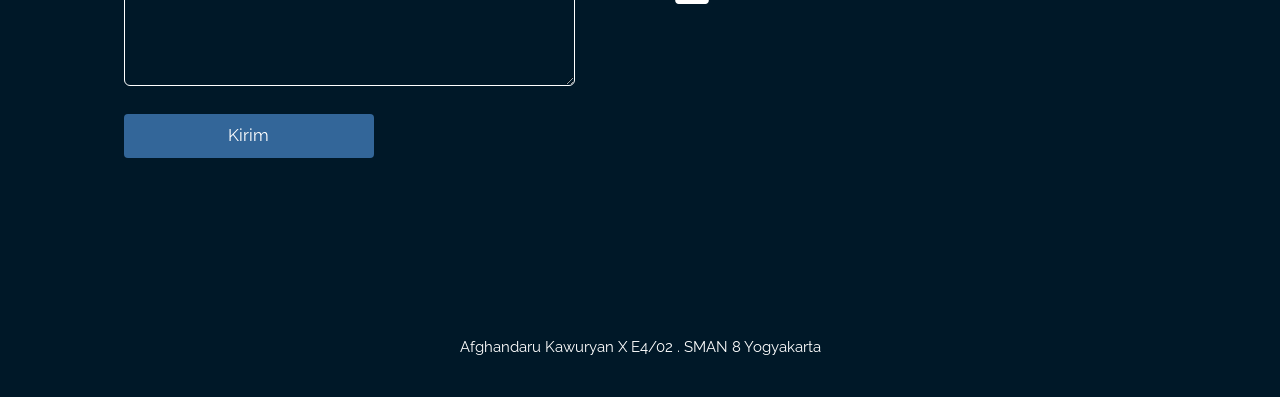
==== commit 555fa7b1: "Update index.html" ====
--- a/index.html
+++ b/index.html
@@ -445,9 +445,9 @@
 
       	<footer class="text-center small tm-footer">
           <p class="mb-0">
-          Hak Cipta &copy; 2020 Nama Perusahaan 
+          Afghandaru Kawuryan X E4/02
           
-          . <a rel="nofollow" href="https://www.tooplate.com" title="Template HTML">Desain oleh TOOPLATE</a></p>
+          . <a rel="nofollow" href="https://sman8yogya.sch.id/" title="Template HTML">SMAN 8 Yogyakarta</a></p>
         </footer>
 
     </section>
--- a/css/tooplate-infinite-loop.css
+++ b/css/tooplate-infinite-loop.css
@@ -82,6 +82,7 @@
   z-index: 1000;
   background-color: transparent;
   transition: all 0.3s ease;
+  padding: 0.5rem 0;
 }
 
 .tm-navbar.scroll {
@@ -93,6 +94,12 @@
   color: white;
   font-size: 1.4rem;
   font-weight: bold;
+  margin-right: auto;
+  margin: 0;
+  padding: 0;
+  display: flex;
+  align-items: center;
+  height: 40px;
 }
 
 .navbar-brand:hover,
@@ -118,6 +125,7 @@
   padding: 0.5rem 0;
   display: block;
   margin: 0;
+  transition: all 0.3s ease;
 }
 
 .tm-navbar.scroll .tm-nav-link {
@@ -130,6 +138,7 @@
   color: #FFF;
   background-color: #369;
   padding: 0.5rem 1rem;
+  border-radius: 4px;
 }
 
 #userInfo {
@@ -137,6 +146,7 @@
   margin: 0;
   padding: 0.5rem 0;
   display: block;
+  font-size: 0.9rem;
 }
 
 .tm-navbar.scroll #userInfo {
@@ -151,9 +161,11 @@
   cursor: pointer;
   font-size: inherit;
   font-family: inherit;
-  padding: 0.5rem 0;
+  padding: 0.5rem 1rem;
   display: block;
   margin: 0;
+  transition: all 0.3s ease;
+  border-radius: 4px;
 }
 
 .tm-navbar.scroll #authArea button {
@@ -164,18 +176,30 @@
 #authArea button:hover {
   color: #FFF;
   background-color: #369;
-  padding: 0.5rem 1rem;
 }
 
 .navbar-toggler {
   border: 1px solid white;
-  padding-left: 10px;
-  padding-right: 10px;
+  padding: 8px 10px;
+  outline: none;
+  margin-left: auto;
+  order: 2;
+  display: flex;
+  align-items: center;
+  justify-content: center;
+  height: 40px;
+}
+
+.navbar-toggler:focus {
+  outline: none;
+  box-shadow: none;
 }
 
 .navbar-toggler-icon {
   color: white;
-  padding-top: 6px;
+  width: 24px;
+  height: 24px;
+  display: inline-block;
 }
 
 .tm-navbar.scroll .navbar-toggler {
@@ -718,35 +742,87 @@
   }
 }
 
+/* Mobile Navbar - Responsive */
 @media (max-width: 767px) {
+  .tm-navbar {
+    padding: 0.5rem 0;
+  }
+
+  .navbar .container {
+    display: flex !important;
+    align-items: center !important;
+    flex-wrap: nowrap !important;
+    gap: 0 !important;
+  }
+
+  .navbar-brand {
+    order: 1;
+    flex-shrink: 0;
+    margin-right: auto !important;
+  }
+
+  .navbar-toggler {
+    order: 2;
+    flex-shrink: 0;
+    margin-left: 0 !important;
+  }
+
+  .navbar-collapse {
+    order: 3;
+    width: 100%;
+    background-color: rgba(255, 255, 255, 0.95);
+    padding: 15px;
+    border-radius: 4px;
+    margin-top: 10px;
+    max-height: 0;
+    overflow: hidden;
+    transition: max-height 0.3s ease;
+  }
+
+  .navbar-collapse.show {
+    max-height: 500px;
+  }
+
+  .navbar-collapse .nav-link,
+  .navbar-collapse .tm-nav-link {
+    color: #707070 !important;
+    padding: 8px 12px !important;
+    margin: 4px 0;
+    border-radius: 4px;
+    display: block;
+    width: 100%;
+  }
+
+  .navbar-collapse .nav-link:hover,
+  .navbar-collapse .tm-nav-link:hover {
+    background-color: #369 !important;
+    color: white !important;
+  }
+
+  .navbar-collapse #userInfo {
+    color: #707070;
+    padding: 8px 12px !important;
+    font-size: 0.85rem;
+  }
+
+  .navbar-collapse #authArea button {
+    color: #707070;
+    padding: 8px 12px !important;
+    width: 100%;
+    text-align: left;
+    border-radius: 4px;
+  }
+
+  .navbar-collapse #authArea button:hover {
+    background-color: #369 !important;
+    color: white !important;
+  }
 
   .navbar-nav {
-    max-width: 200px;
-    text-align: right;
-  }
-
-  .navbar-collapse {
-    background-color: rgb(255, 255, 255);
-    padding: 10px;
-    border-radius: 3px;
-  }
-
-  .navbar-collapse .nav-link {
-    color: #707070;
-	padding-right: 20px;
-  }
-
-  .navbar-collapse .tm-nav-link {
-    color: #707070;
-	padding-right: 20px;
-  }
-
-  #userInfo {
-    color: #707070;
-  }
-
-  #authArea button {
-    color: #707070;
+    display: flex !important;
+    flex-direction: column !important;
+    align-items: stretch !important;
+    gap: 0 !important;
   }
 }
 
@@ -768,28 +844,36 @@
   .tm-gallery-item {
     margin: 0;
   }
-}
-
-/* 1. Memaksa isi container navbar agar sejajar di tengah secara vertikal */
-.navbar .container {
+
+  .tm-hero-title {
+    font-size: 2rem;
+  }
+
+  .navbar-collapse {
+    padding: 10px;
+  }
+
+  .navbar-brand {
+    font-size: 1.1rem;
+  }
+}
+
+/* Desktop Menu - Horizontal */
+@media (min-width: 768px) {
+  .navbar .container {
     display: flex !important;
     align-items: center !important;
-}
-
-/* 2. Menghilangkan margin bawaan pada logo agar posisinya lurus */
-.navbar-brand {
-    margin-top: 0 !important;
-    margin-bottom: 0 !important;
-    padding-top: 0 !important;
-    padding-bottom: 0 !important;
-    display: flex;
-    align-items: center;
-}
-
-/* 3. Merapikan susunan menu kanan agar lurus memanjang dan tidak menumpuk */
-.navbar-nav {
+    flex-wrap: wrap !important;
+  }
+
+  .navbar-nav {
     display: flex !important;
-    flex-direction: row !important; /* Memaksa menu berjejer ke samping */
-    align-items: center !important;    /* Menyelaraskan tinggi menu dengan logo */
-    gap: 15px;                      /* Memberi jarak antar menu agar rapi */
-}
+    flex-direction: row !important;
+    align-items: center !important;
+    gap: 5px;
+  }
+
+  .navbar-toggler {
+    display: none !important;
+  }
+}
